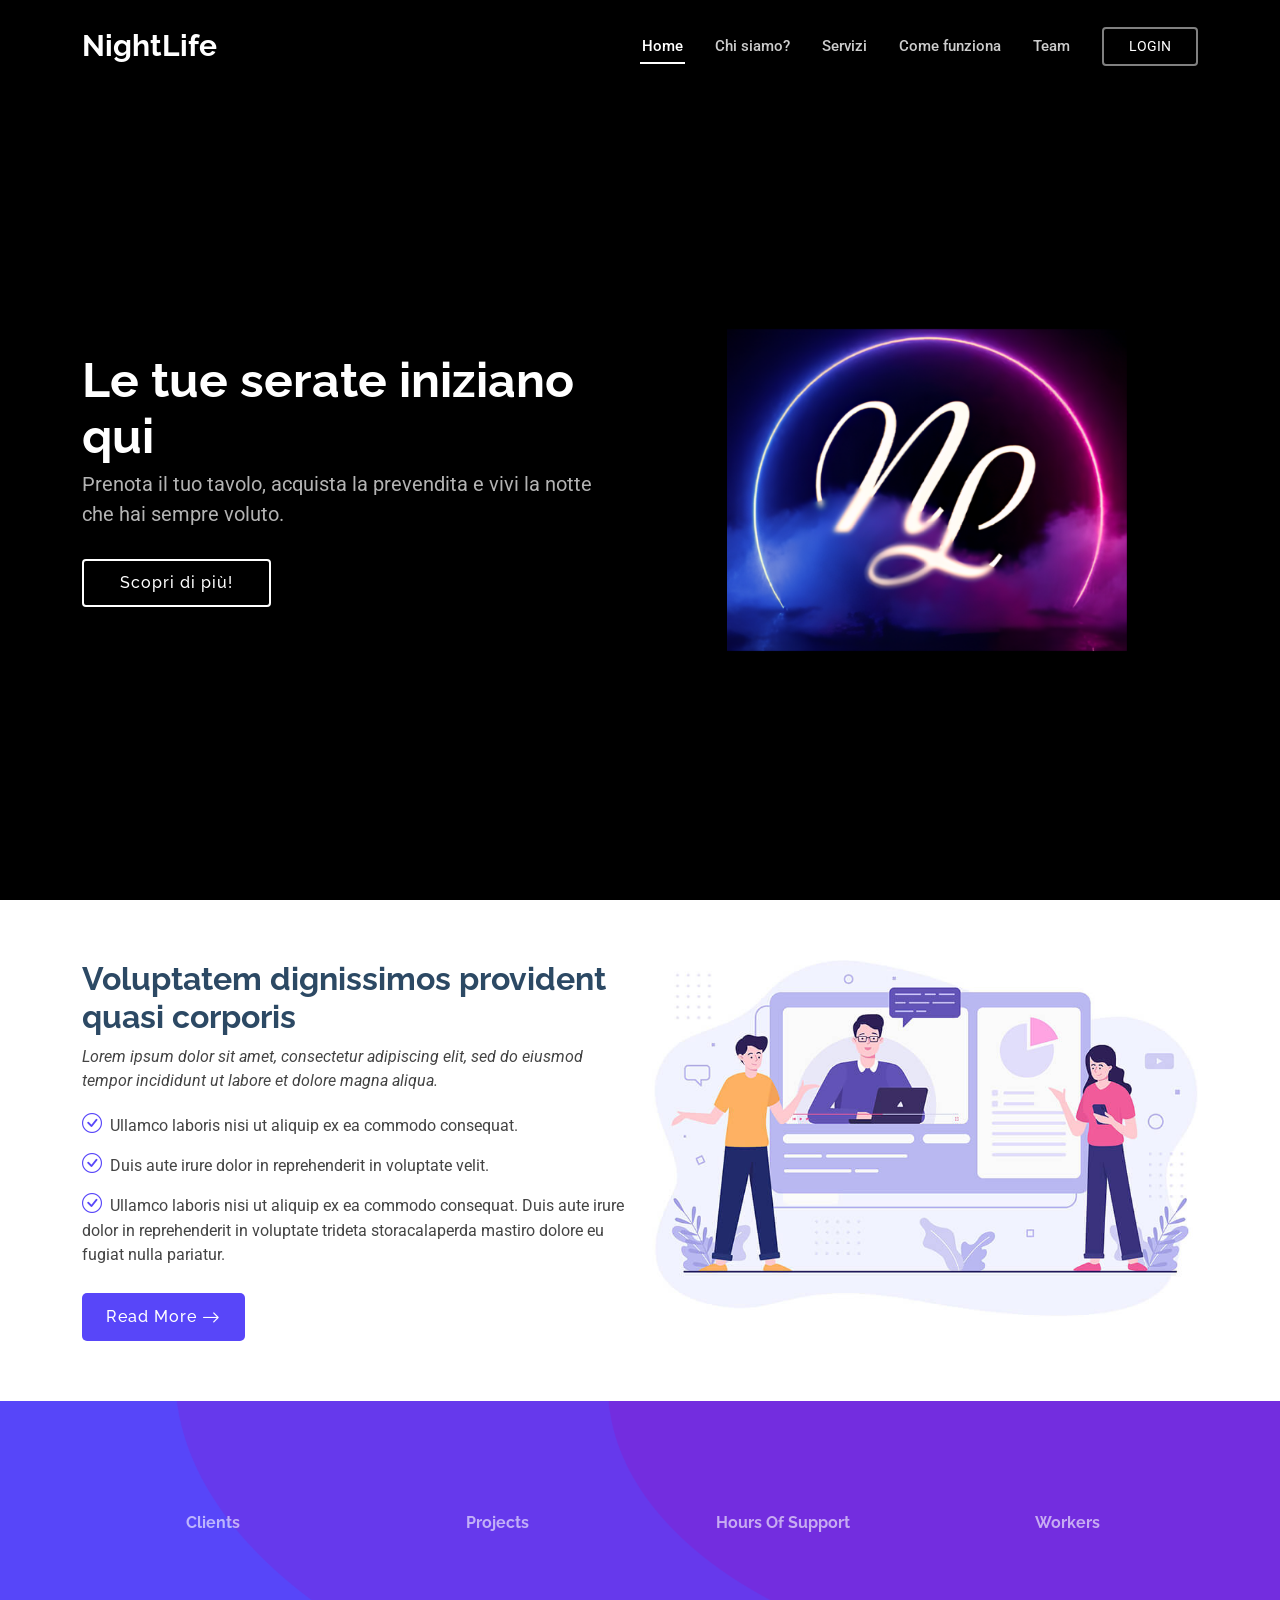
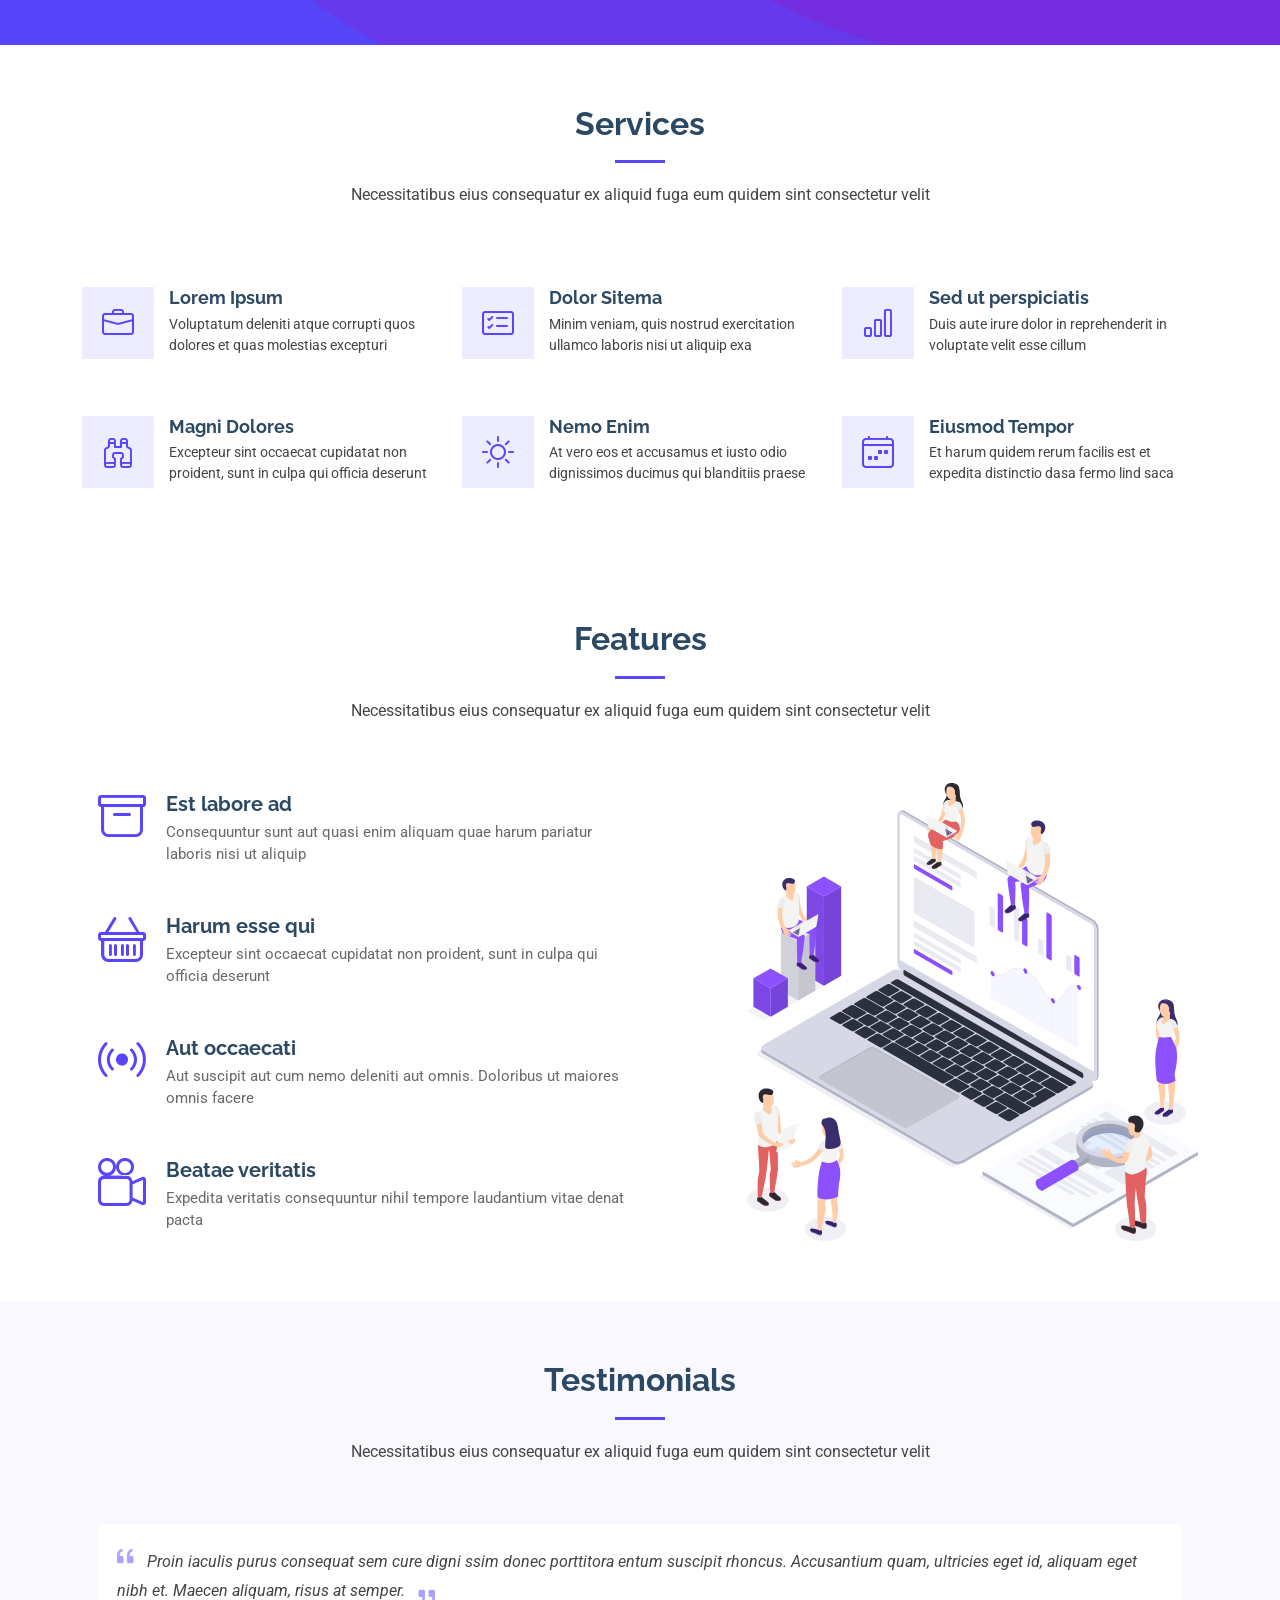
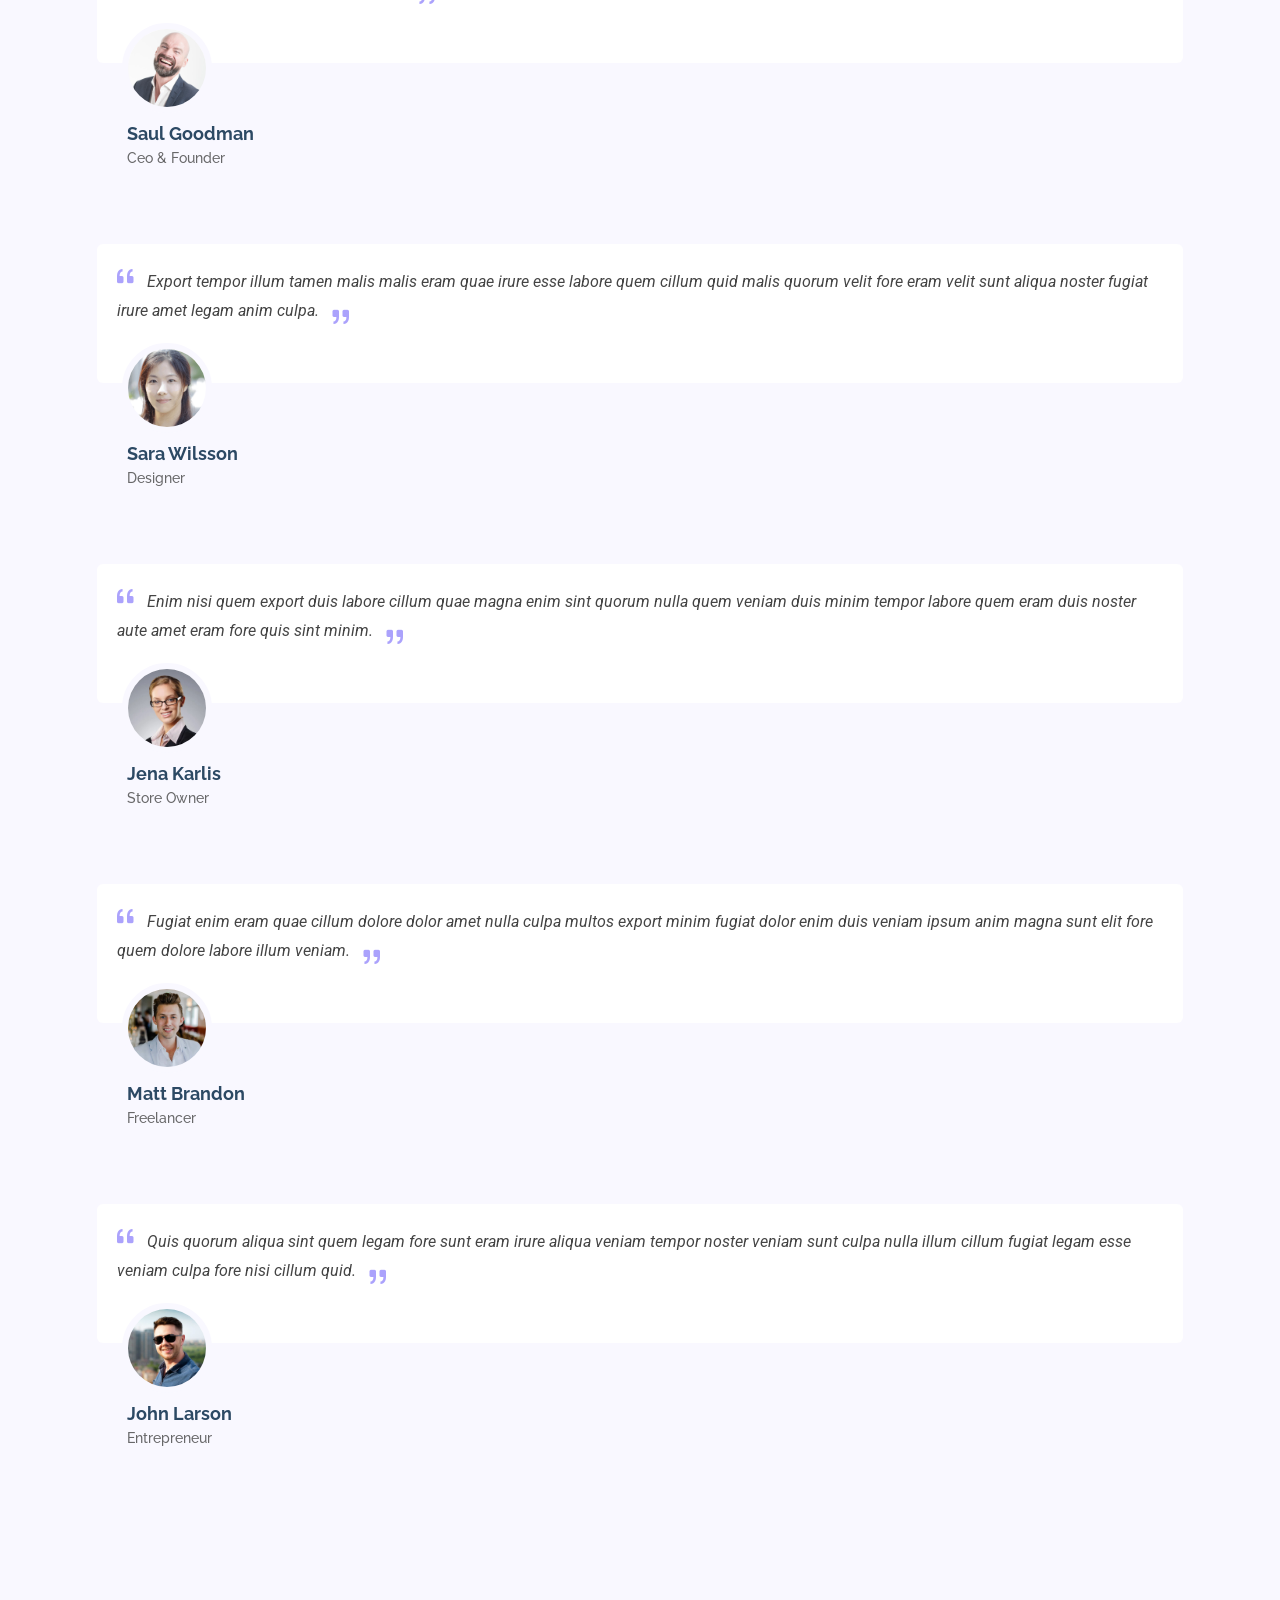
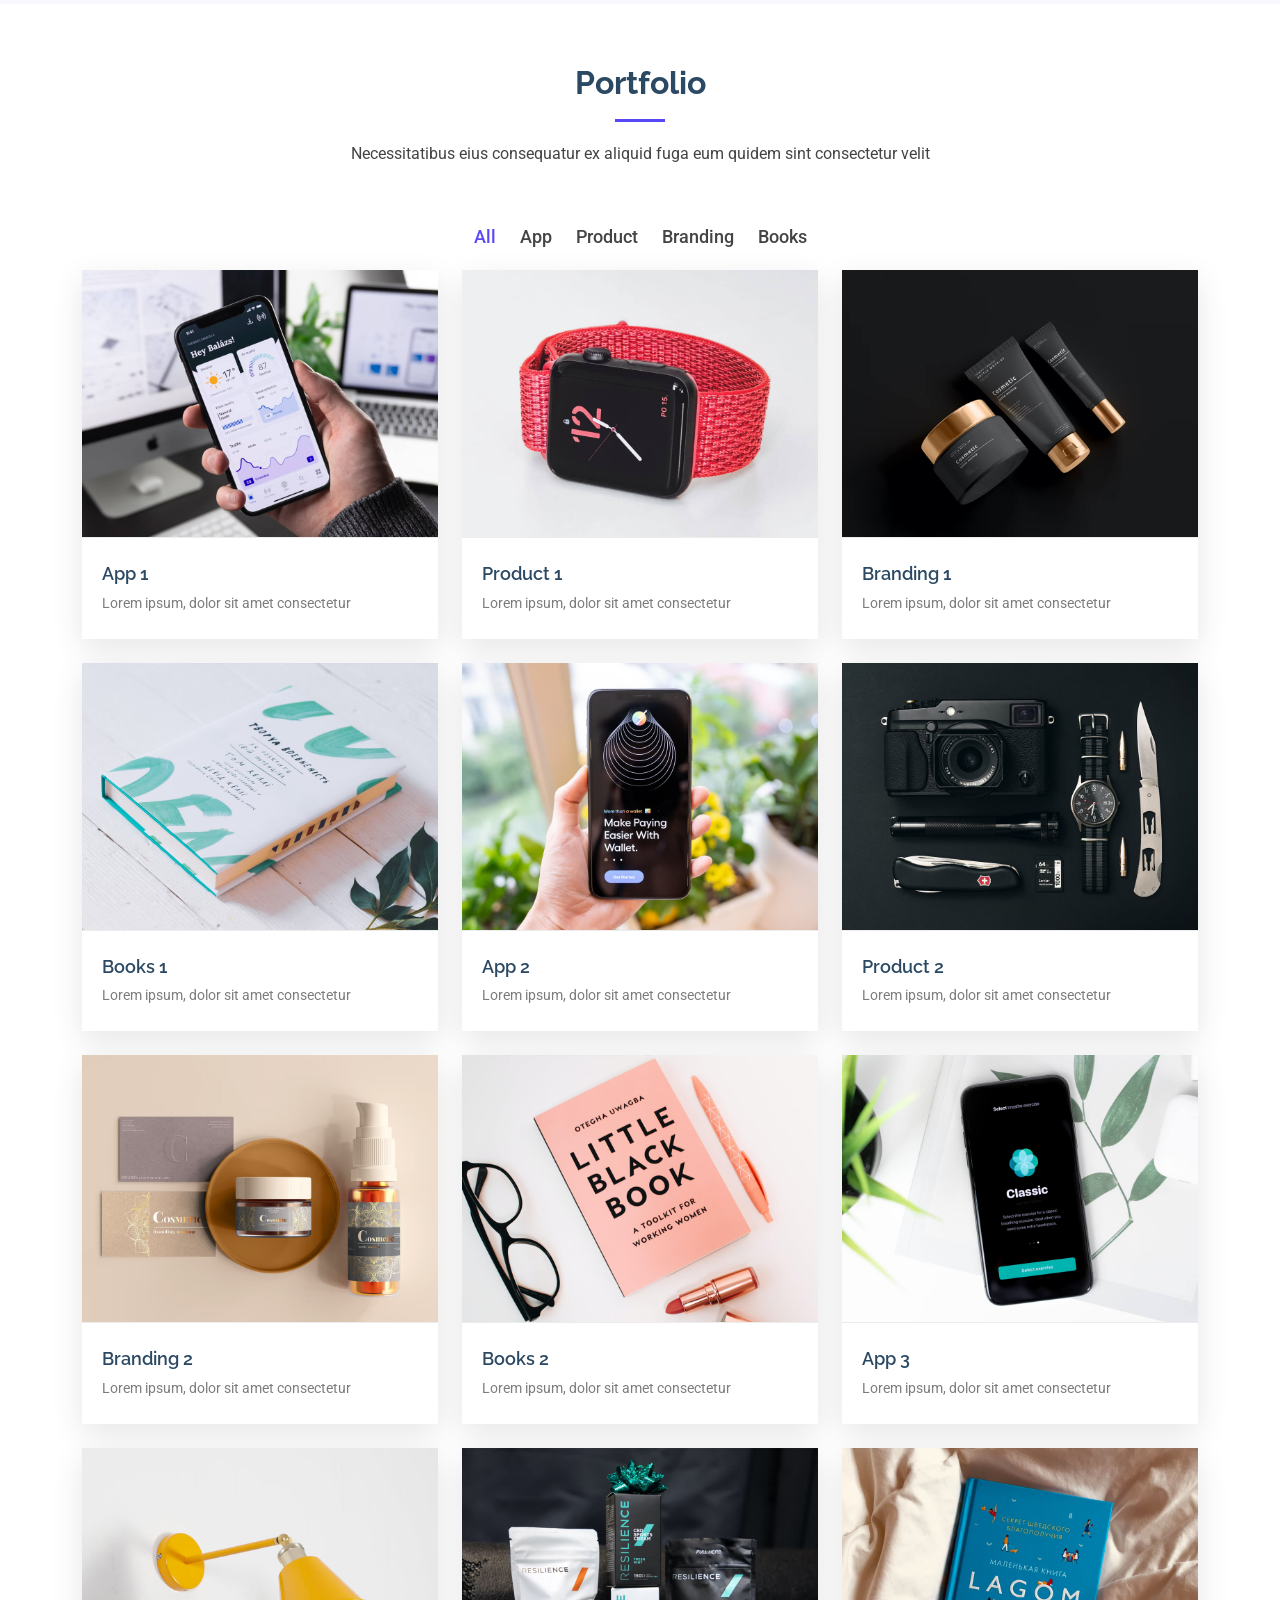
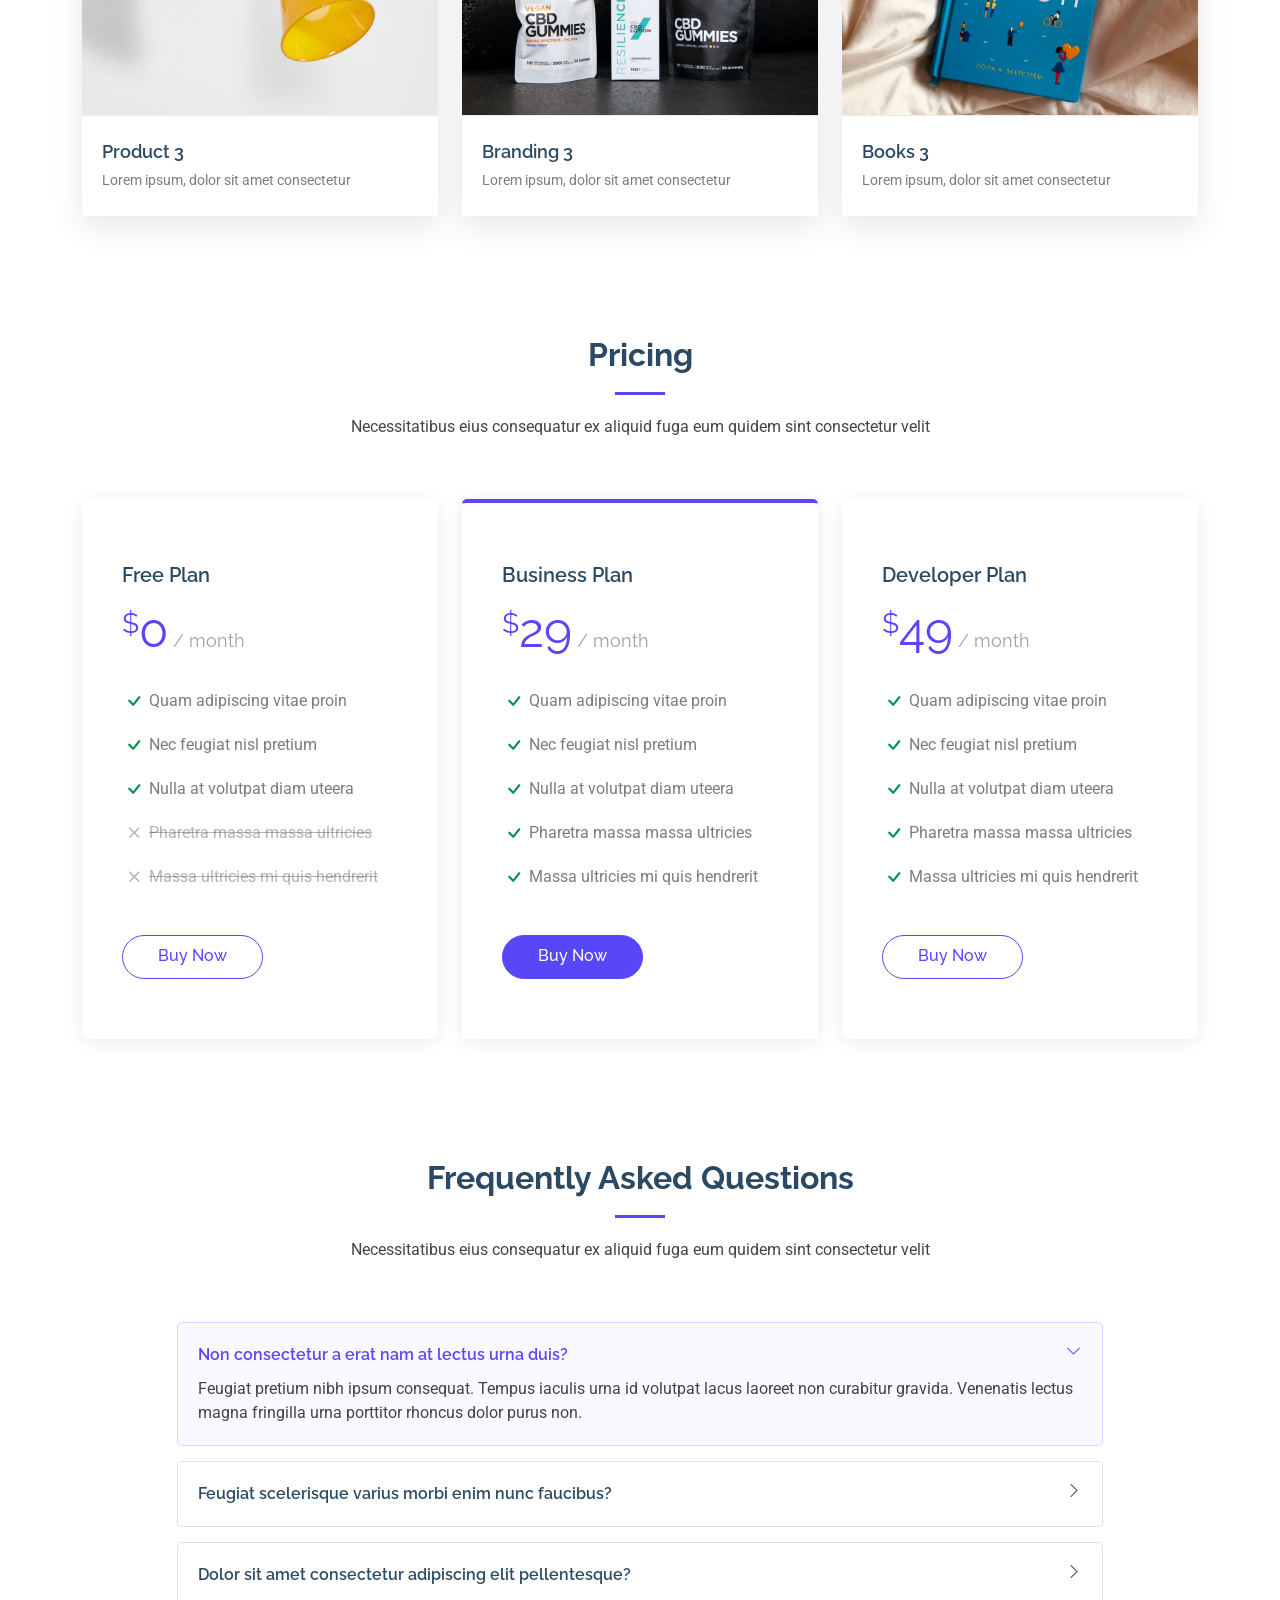
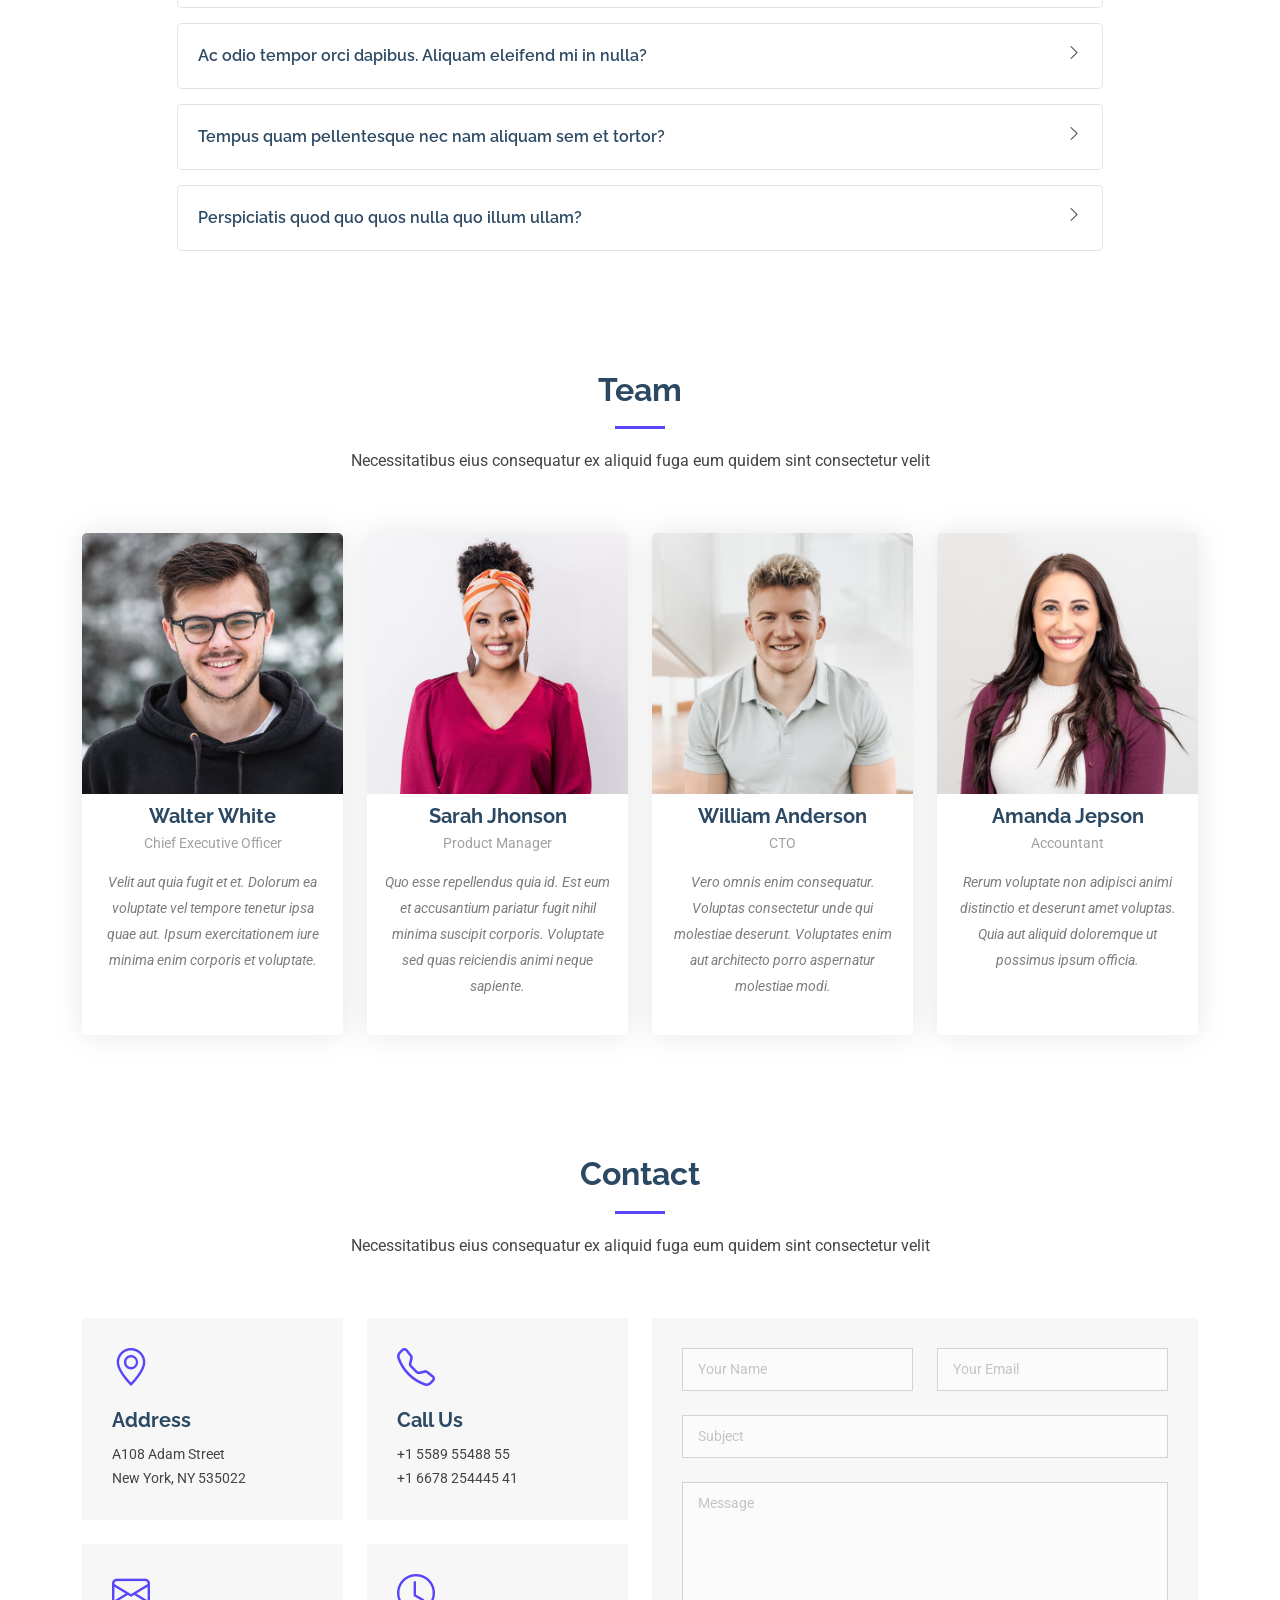
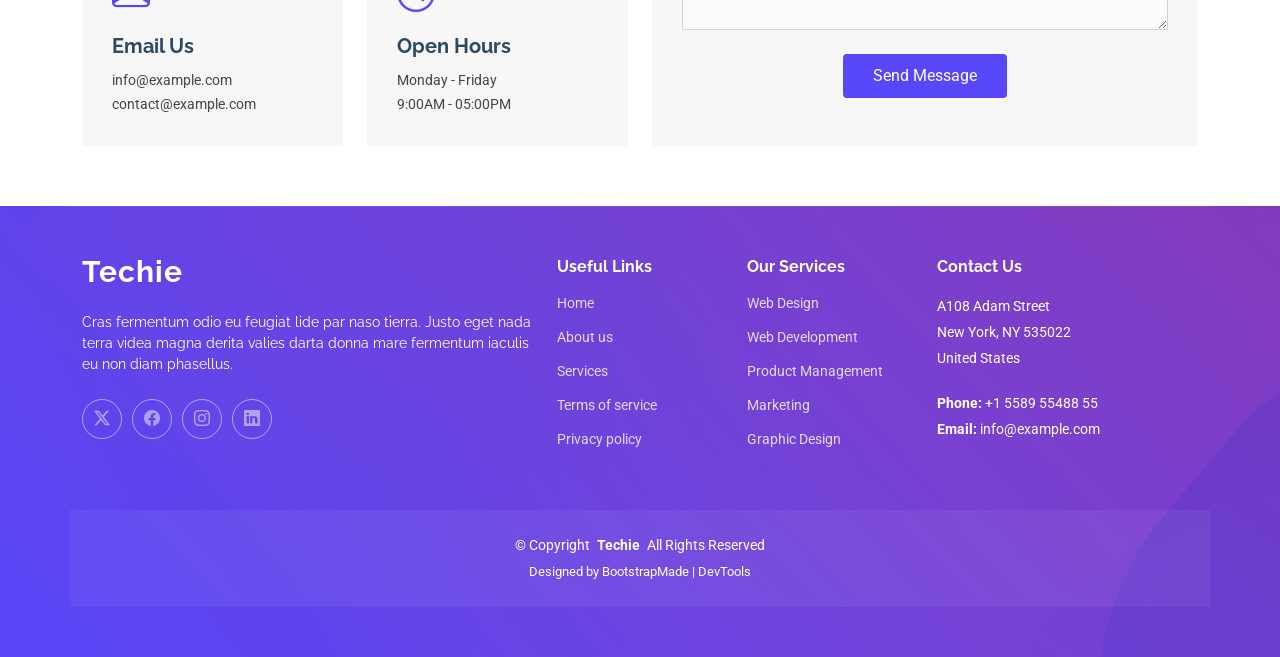
==== home.html @ ee192ff9 "Delete files & change name" ====
<!DOCTYPE html>
<html lang="it">

<head>
  <meta charset="utf-8">
  <meta content="width=device-width, initial-scale=1.0" name="viewport">
  <title>Night Life</title>
  <meta name="description" content="">
  <meta name="keywords" content="">

  <!-- Favicons -->
  <link href="img/screenShot/Icon.jpg" rel="icon">
  <link href="assets/img/apple-touch-icon.png" rel="apple-touch-icon">

  <!-- Fonts -->
  <link href="https://fonts.googleapis.com" rel="preconnect">
  <link href="https://fonts.gstatic.com" rel="preconnect" crossorigin>
  <link href="https://fonts.googleapis.com/css2?family=Roboto:ital,wght@0,100;0,300;0,400;0,500;0,700;0,900;1,100;1,300;1,400;1,500;1,700;1,900&family=Raleway:ital,wght@0,100;0,200;0,300;0,400;0,500;0,600;0,700;0,800;0,900;1,100;1,200;1,300;1,400;1,500;1,600;1,700;1,800;1,900&display=swap" rel="stylesheet">

  <!-- Vendor CSS Files -->
  <link href="assets/vendor/bootstrap/css/bootstrap.min.css" rel="stylesheet">
  <link href="assets/vendor/bootstrap-icons/bootstrap-icons.css" rel="stylesheet">
  <link href="assets/vendor/aos/aos.css" rel="stylesheet">
  <link href="assets/vendor/glightbox/css/glightbox.min.css" rel="stylesheet">
  <link href="assets/vendor/swiper/swiper-bundle.min.css" rel="stylesheet">

  <!-- Main CSS File -->
  <link href="assets/css/main.css" rel="stylesheet">
</head>
<body class="index-page">

  <header id="header" class="header d-flex align-items-center fixed-top">
    <div class="container-fluid container-xl position-relative d-flex align-items-center">

      <a href="index.html" class="logo d-flex align-items-center me-auto">
        <h1 class="sitename">NightLife</h1>
      </a>

      <nav id="navmenu" class="navmenu">
        <ul>
          <li><a href="#hero" class="active">Home</a></li>
          <li><a href="#about">Chi siamo?</a></li>
          <li><a href="#services">Servizi</a></li>
          <li><a href="#portfolio">Come funziona</a></li>
          <li><a href="#team">Team</a></li>
        </ul>
        <i class="mobile-nav-toggle d-xl-none bi bi-list"></i>
      </nav>
      <a class="btn-getstarted" href="#about">LOGIN</a>
    </div>
  </header>

  <main class="main">

    <!-- Hero Section -->
    <section id="hero" class="hero section accent-background">

      <div class="container">
        <div class="row gy-4">
          <div class="col-lg-6 order-2 order-lg-1 d-flex flex-column justify-content-center">
            <h1>Le tue serate iniziano qui</h1>
            <p>Prenota il tuo tavolo, acquista la prevendita e vivi la notte che hai sempre voluto. </p>
            <div class="d-flex">
              <a href="#about" class="btn-get-started">Scopri di più!</a>
            </div>
          </div>
          <div class="col-lg-6 order-1 order-lg-2 hero-img">
            <img src="img/screenShot/LogoHome.png" class="img-fluid animated" width="400" height="350" style="position: relative; left: 75px;">
          </div>
        </div>
      </div>

    </section><!-- /Hero Section -->

    <!-- About Section -->
    <section id="about" class="about section">

      <div class="container">

        <div class="row gy-4">

          <div class="col-lg-6 order-1 order-lg-2" data-aos="fade-up" data-aos-delay="100">
            <img src="assets/img/about.jpg" class="img-fluid" alt="">
          </div>

          <div class="col-lg-6 order-2 order-lg-1 content" data-aos="fade-up" data-aos-delay="200">
            <h3>Voluptatem dignissimos provident quasi corporis</h3>
            <p class="fst-italic">
              Lorem ipsum dolor sit amet, consectetur adipiscing elit, sed do eiusmod tempor incididunt ut labore et dolore
              magna aliqua.
            </p>
            <ul>
              <li><i class="bi bi-check-circle"></i> <span>Ullamco laboris nisi ut aliquip ex ea commodo consequat.</span></li>
              <li><i class="bi bi-check-circle"></i> <span>Duis aute irure dolor in reprehenderit in voluptate velit.</span></li>
              <li><i class="bi bi-check-circle"></i> <span>Ullamco laboris nisi ut aliquip ex ea commodo consequat. Duis aute irure dolor in reprehenderit in voluptate trideta storacalaperda mastiro dolore eu fugiat nulla pariatur.</span></li>
            </ul>
            <a href="#" class="read-more"><span>Read More</span><i class="bi bi-arrow-right"></i></a>
          </div>

        </div>

      </div>

    </section><!-- /About Section -->

    <!-- Stats Section -->
    <section id="stats" class="stats section accent-background">

      <div class="container position-relative" data-aos="fade-up" data-aos-delay="100">

        <div class="row gy-4">

          <div class="col-lg-3 col-md-6">
            <div class="stats-item text-center w-100 h-100">
              <span data-purecounter-start="0" data-purecounter-end="232" data-purecounter-duration="1" class="purecounter"></span>
              <p>Clients</p>
            </div>
          </div><!-- End Stats Item -->

          <div class="col-lg-3 col-md-6">
            <div class="stats-item text-center w-100 h-100">
              <span data-purecounter-start="0" data-purecounter-end="521" data-purecounter-duration="1" class="purecounter"></span>
              <p>Projects</p>
            </div>
          </div><!-- End Stats Item -->

          <div class="col-lg-3 col-md-6">
            <div class="stats-item text-center w-100 h-100">
              <span data-purecounter-start="0" data-purecounter-end="1453" data-purecounter-duration="1" class="purecounter"></span>
              <p>Hours Of Support</p>
            </div>
          </div><!-- End Stats Item -->

          <div class="col-lg-3 col-md-6">
            <div class="stats-item text-center w-100 h-100">
              <span data-purecounter-start="0" data-purecounter-end="32" data-purecounter-duration="1" class="purecounter"></span>
              <p>Workers</p>
            </div>
          </div><!-- End Stats Item -->

        </div>

      </div>

    </section><!-- /Stats Section -->

    <!-- Services Section -->
    <section id="services" class="services section">

      <!-- Section Title -->
      <div class="container section-title" data-aos="fade-up">
        <h2>Services</h2>
        <p>Necessitatibus eius consequatur ex aliquid fuga eum quidem sint consectetur velit</p>
      </div><!-- End Section Title -->

      <div class="container">

        <div class="row gy-4">

          <div class="col-xl-4 col-lg-6" data-aos="fade-up" data-aos-delay="100">
            <div class="service-item d-flex">
              <div class="icon flex-shrink-0"><i class="bi bi-briefcase"></i></div>
              <div>
                <h4 class="title"><a href="#" class="stretched-link">Lorem Ipsum</a></h4>
                <p class="description">Voluptatum deleniti atque corrupti quos dolores et quas molestias excepturi</p>
              </div>
            </div>
          </div>
          <!-- End Service Item -->

          <div class="col-xl-4 col-lg-6" data-aos="fade-up" data-aos-delay="200">
            <div class="service-item d-flex">
              <div class="icon flex-shrink-0"><i class="bi bi-card-checklist"></i></div>
              <div>
                <h4 class="title"><a href="#" class="stretched-link">Dolor Sitema</a></h4>
                <p class="description">Minim veniam, quis nostrud exercitation ullamco laboris nisi ut aliquip exa</p>
              </div>
            </div>
          </div><!-- End Service Item -->

          <div class="col-xl-4 col-lg-6" data-aos="fade-up" data-aos-delay="300">
            <div class="service-item d-flex">
              <div class="icon flex-shrink-0"><i class="bi bi-bar-chart"></i></div>
              <div>
                <h4 class="title"><a href="#" class="stretched-link">Sed ut perspiciatis</a></h4>
                <p class="description">Duis aute irure dolor in reprehenderit in voluptate velit esse cillum</p>
              </div>
            </div>
          </div><!-- End Service Item -->

          <div class="col-xl-4 col-lg-6" data-aos="fade-up" data-aos-delay="400">
            <div class="service-item d-flex">
              <div class="icon flex-shrink-0"><i class="bi bi-binoculars"></i></div>
              <div>
                <h4 class="title"><a href="#" class="stretched-link">Magni Dolores</a></h4>
                <p class="description">Excepteur sint occaecat cupidatat non proident, sunt in culpa qui officia deserunt</p>
              </div>
            </div>
          </div><!-- End Service Item -->

          <div class="col-xl-4 col-lg-6" data-aos="fade-up" data-aos-delay="500">
            <div class="service-item d-flex">
              <div class="icon flex-shrink-0"><i class="bi bi-brightness-high"></i></div>
              <div>
                <h4 class="title"><a href="#" class="stretched-link">Nemo Enim</a></h4>
                <p class="description">At vero eos et accusamus et iusto odio dignissimos ducimus qui blanditiis praese</p>
              </div>
            </div>
          </div><!-- End Service Item -->

          <div class="col-xl-4 col-lg-6" data-aos="fade-up" data-aos-delay="600">
            <div class="service-item d-flex">
              <div class="icon flex-shrink-0"><i class="bi bi-calendar4-week"></i></div>
              <div>
                <h4 class="title"><a href="#" class="stretched-link">Eiusmod Tempor</a></h4>
                <p class="description">Et harum quidem rerum facilis est et expedita distinctio dasa fermo lind saca</p>
              </div>
            </div>
          </div><!-- End Service Item -->

        </div>

      </div>

    </section><!-- /Services Section -->

    <!-- Features Section -->
    <section id="features" class="features section">

      <!-- Section Title -->
      <div class="container section-title" data-aos="fade-up">
        <h2>Features</h2>
        <p>Necessitatibus eius consequatur ex aliquid fuga eum quidem sint consectetur velit</p>
      </div><!-- End Section Title -->

      <div class="container">

        <div class="row gy-4 justify-content-between">
          <div class="features-image col-lg-5 order-lg-2 d-flex align-items-center" data-aos="fade-up" data-aos-delay="100"><img src="assets/img/features.svg" class="img-fluid" alt=""></div>
          <div class="col-lg-6 d-flex flex-column justify-content-center">

            <div class="features-item d-flex ps-0 ps-lg-3 pt-4 pt-lg-0" data-aos="fade-up" data-aos-delay="200">
              <i class="bi bi-archive flex-shrink-0"></i>
              <div>
                <h4>Est labore ad</h4>
                <p>Consequuntur sunt aut quasi enim aliquam quae harum pariatur laboris nisi ut aliquip</p>
              </div>
            </div><!-- End Features Item-->

            <div class="features-item d-flex mt-5 ps-0 ps-lg-3" data-aos="fade-up" data-aos-delay="300">
              <i class="bi bi-basket flex-shrink-0"></i>
              <div>
                <h4>Harum esse qui</h4>
                <p>Excepteur sint occaecat cupidatat non proident, sunt in culpa qui officia deserunt</p>
              </div>
            </div><!-- End Features Item-->

            <div class="features-item d-flex mt-5 ps-0 ps-lg-3" data-aos="fade-up" data-aos-delay="400">
              <i class="bi bi-broadcast flex-shrink-0"></i>
              <div>
                <h4>Aut occaecati</h4>
                <p>Aut suscipit aut cum nemo deleniti aut omnis. Doloribus ut maiores omnis facere</p>
              </div>
            </div><!-- End Features Item-->

            <div class="features-item d-flex mt-5 ps-0 ps-lg-3" data-aos="fade-up" data-aos-delay="500">
              <i class="bi bi-camera-reels flex-shrink-0"></i>
              <div>
                <h4>Beatae veritatis</h4>
                <p>Expedita veritatis consequuntur nihil tempore laudantium vitae denat pacta</p>
              </div>
            </div><!-- End Features Item-->

          </div>
        </div>

      </div>

    </section><!-- /Features Section -->

    <!-- Testimonials Section -->
    <section id="testimonials" class="testimonials section light-background">

      <!-- Section Title -->
      <div class="container section-title" data-aos="fade-up">
        <h2>Testimonials</h2>
        <p>Necessitatibus eius consequatur ex aliquid fuga eum quidem sint consectetur velit</p>
      </div><!-- End Section Title -->

      <div class="container" data-aos="fade-up" data-aos-delay="100">

        <div class="swiper init-swiper" data-speed="600" data-delay="5000" data-breakpoints="{ &quot;320&quot;: { &quot;slidesPerView&quot;: 1, &quot;spaceBetween&quot;: 40 }, &quot;1200&quot;: { &quot;slidesPerView&quot;: 3, &quot;spaceBetween&quot;: 40 } }">
          <script type="application/json" class="swiper-config">
            {
              "loop": true,
              "speed": 600,
              "autoplay": {
                "delay": 5000
              },
              "slidesPerView": "auto",
              "pagination": {
                "el": ".swiper-pagination",
                "type": "bullets",
                "clickable": true
              },
              "breakpoints": {
                "320": {
                  "slidesPerView": 1,
                  "spaceBetween": 40
                },
                "1200": {
                  "slidesPerView": 3,
                  "spaceBetween": 20
                }
              }
            }
          </script>
          <div class="swiper-wrapper">

            <div class="swiper-slide">
              <div class="testimonial-item" "="">
            <p>
              <i class=" bi bi-quote quote-icon-left"></i>
                <span>Proin iaculis purus consequat sem cure digni ssim donec porttitora entum suscipit rhoncus. Accusantium quam, ultricies eget id, aliquam eget nibh et. Maecen aliquam, risus at semper.</span>
                <i class="bi bi-quote quote-icon-right"></i>
                </p>
                <img src="assets/img/testimonials/testimonials-1.jpg" class="testimonial-img" alt="">
                <h3>Saul Goodman</h3>
                <h4>Ceo &amp; Founder</h4>
              </div>
            </div><!-- End testimonial item -->

            <div class="swiper-slide">
              <div class="testimonial-item">
                <p>
                  <i class="bi bi-quote quote-icon-left"></i>
                  <span>Export tempor illum tamen malis malis eram quae irure esse labore quem cillum quid malis quorum velit fore eram velit sunt aliqua noster fugiat irure amet legam anim culpa.</span>
                  <i class="bi bi-quote quote-icon-right"></i>
                </p>
                <img src="assets/img/testimonials/testimonials-2.jpg" class="testimonial-img" alt="">
                <h3>Sara Wilsson</h3>
                <h4>Designer</h4>
              </div>
            </div><!-- End testimonial item -->

            <div class="swiper-slide">
              <div class="testimonial-item">
                <p>
                  <i class="bi bi-quote quote-icon-left"></i>
                  <span>Enim nisi quem export duis labore cillum quae magna enim sint quorum nulla quem veniam duis minim tempor labore quem eram duis noster aute amet eram fore quis sint minim.</span>
                  <i class="bi bi-quote quote-icon-right"></i>
                </p>
                <img src="assets/img/testimonials/testimonials-3.jpg" class="testimonial-img" alt="">
                <h3>Jena Karlis</h3>
                <h4>Store Owner</h4>
              </div>
            </div><!-- End testimonial item -->

            <div class="swiper-slide">
              <div class="testimonial-item">
                <p>
                  <i class="bi bi-quote quote-icon-left"></i>
                  <span>Fugiat enim eram quae cillum dolore dolor amet nulla culpa multos export minim fugiat dolor enim duis veniam ipsum anim magna sunt elit fore quem dolore labore illum veniam.</span>
                  <i class="bi bi-quote quote-icon-right"></i>
                </p>
                <img src="assets/img/testimonials/testimonials-4.jpg" class="testimonial-img" alt="">
                <h3>Matt Brandon</h3>
                <h4>Freelancer</h4>
              </div>
            </div><!-- End testimonial item -->

            <div class="swiper-slide">
              <div class="testimonial-item">
                <p>
                  <i class="bi bi-quote quote-icon-left"></i>
                  <span>Quis quorum aliqua sint quem legam fore sunt eram irure aliqua veniam tempor noster veniam sunt culpa nulla illum cillum fugiat legam esse veniam culpa fore nisi cillum quid.</span>
                  <i class="bi bi-quote quote-icon-right"></i>
                </p>
                <img src="assets/img/testimonials/testimonials-5.jpg" class="testimonial-img" alt="">
                <h3>John Larson</h3>
                <h4>Entrepreneur</h4>
              </div>
            </div><!-- End testimonial item -->

          </div>
          <div class="swiper-pagination"></div>
        </div>

      </div>

    </section><!-- /Testimonials Section -->

    <!-- Portfolio Section -->
    <section id="portfolio" class="portfolio section">

      <!-- Section Title -->
      <div class="container section-title" data-aos="fade-up">
        <h2>Portfolio</h2>
        <p>Necessitatibus eius consequatur ex aliquid fuga eum quidem sint consectetur velit</p>
      </div><!-- End Section Title -->

      <div class="container">

        <div class="isotope-layout" data-default-filter="*" data-layout="masonry" data-sort="original-order">

          <ul class="portfolio-filters isotope-filters" data-aos="fade-up" data-aos-delay="100">
            <li data-filter="*" class="filter-active">All</li>
            <li data-filter=".filter-app">App</li>
            <li data-filter=".filter-product">Product</li>
            <li data-filter=".filter-branding">Branding</li>
            <li data-filter=".filter-books">Books</li>
          </ul><!-- End Portfolio Filters -->

          <div class="row gy-4 isotope-container" data-aos="fade-up" data-aos-delay="200">

            <div class="col-lg-4 col-md-6 portfolio-item isotope-item filter-app">
              <div class="portfolio-content h-100">
                <a href="assets/img/portfolio/app-1.jpg" data-gallery="portfolio-gallery-app" class="glightbox"><img src="assets/img/portfolio/app-1.jpg" class="img-fluid" alt=""></a>
                <div class="portfolio-info">
                  <h4><a href="portfolio-details.html" title="More Details">App 1</a></h4>
                  <p>Lorem ipsum, dolor sit amet consectetur</p>
                </div>
              </div>
            </div><!-- End Portfolio Item -->

            <div class="col-lg-4 col-md-6 portfolio-item isotope-item filter-product">
              <div class="portfolio-content h-100">
                <a href="assets/img/portfolio/product-1.jpg" data-gallery="portfolio-gallery-app" class="glightbox"><img src="assets/img/portfolio/product-1.jpg" class="img-fluid" alt=""></a>
                <div class="portfolio-info">
                  <h4><a href="portfolio-details.html" title="More Details">Product 1</a></h4>
                  <p>Lorem ipsum, dolor sit amet consectetur</p>
                </div>
              </div>
            </div><!-- End Portfolio Item -->

            <div class="col-lg-4 col-md-6 portfolio-item isotope-item filter-branding">
              <div class="portfolio-content h-100">
                <a href="assets/img/portfolio/branding-1.jpg" data-gallery="portfolio-gallery-app" class="glightbox"><img src="assets/img/portfolio/branding-1.jpg" class="img-fluid" alt=""></a>
                <div class="portfolio-info">
                  <h4><a href="portfolio-details.html" title="More Details">Branding 1</a></h4>
                  <p>Lorem ipsum, dolor sit amet consectetur</p>
                </div>
              </div>
            </div><!-- End Portfolio Item -->

            <div class="col-lg-4 col-md-6 portfolio-item isotope-item filter-books">
              <div class="portfolio-content h-100">
                <a href="assets/img/portfolio/books-1.jpg" data-gallery="portfolio-gallery-app" class="glightbox"><img src="assets/img/portfolio/books-1.jpg" class="img-fluid" alt=""></a>
                <div class="portfolio-info">
                  <h4><a href="portfolio-details.html" title="More Details">Books 1</a></h4>
                  <p>Lorem ipsum, dolor sit amet consectetur</p>
                </div>
              </div>
            </div><!-- End Portfolio Item -->

            <div class="col-lg-4 col-md-6 portfolio-item isotope-item filter-app">
              <div class="portfolio-content h-100">
                <a href="assets/img/portfolio/app-2.jpg" data-gallery="portfolio-gallery-app" class="glightbox"><img src="assets/img/portfolio/app-2.jpg" class="img-fluid" alt=""></a>
                <div class="portfolio-info">
                  <h4><a href="portfolio-details.html" title="More Details">App 2</a></h4>
                  <p>Lorem ipsum, dolor sit amet consectetur</p>
                </div>
              </div>
            </div><!-- End Portfolio Item -->

            <div class="col-lg-4 col-md-6 portfolio-item isotope-item filter-product">
              <div class="portfolio-content h-100">
                <a href="assets/img/portfolio/product-2.jpg" data-gallery="portfolio-gallery-app" class="glightbox"><img src="assets/img/portfolio/product-2.jpg" class="img-fluid" alt=""></a>
                <div class="portfolio-info">
                  <h4><a href="portfolio-details.html" title="More Details">Product 2</a></h4>
                  <p>Lorem ipsum, dolor sit amet consectetur</p>
                </div>
              </div>
            </div><!-- End Portfolio Item -->

            <div class="col-lg-4 col-md-6 portfolio-item isotope-item filter-branding">
              <div class="portfolio-content h-100">
                <a href="assets/img/portfolio/branding-2.jpg" data-gallery="portfolio-gallery-app" class="glightbox"><img src="assets/img/portfolio/branding-2.jpg" class="img-fluid" alt=""></a>
                <div class="portfolio-info">
                  <h4><a href="portfolio-details.html" title="More Details">Branding 2</a></h4>
                  <p>Lorem ipsum, dolor sit amet consectetur</p>
                </div>
              </div>
            </div><!-- End Portfolio Item -->

            <div class="col-lg-4 col-md-6 portfolio-item isotope-item filter-books">
              <div class="portfolio-content h-100">
                <a href="assets/img/portfolio/books-2.jpg" data-gallery="portfolio-gallery-app" class="glightbox"><img src="assets/img/portfolio/books-2.jpg" class="img-fluid" alt=""></a>
                <div class="portfolio-info">
                  <h4><a href="portfolio-details.html" title="More Details">Books 2</a></h4>
                  <p>Lorem ipsum, dolor sit amet consectetur</p>
                </div>
              </div>
            </div><!-- End Portfolio Item -->

            <div class="col-lg-4 col-md-6 portfolio-item isotope-item filter-app">
              <div class="portfolio-content h-100">
                <a href="assets/img/portfolio/app-3.jpg" data-gallery="portfolio-gallery-app" class="glightbox"><img src="assets/img/portfolio/app-3.jpg" class="img-fluid" alt=""></a>
                <div class="portfolio-info">
                  <h4><a href="portfolio-details.html" title="More Details">App 3</a></h4>
                  <p>Lorem ipsum, dolor sit amet consectetur</p>
                </div>
              </div>
            </div><!-- End Portfolio Item -->

            <div class="col-lg-4 col-md-6 portfolio-item isotope-item filter-product">
              <div class="portfolio-content h-100">
                <a href="assets/img/portfolio/product-3.jpg" data-gallery="portfolio-gallery-app" class="glightbox"><img src="assets/img/portfolio/product-3.jpg" class="img-fluid" alt=""></a>
                <div class="portfolio-info">
                  <h4><a href="portfolio-details.html" title="More Details">Product 3</a></h4>
                  <p>Lorem ipsum, dolor sit amet consectetur</p>
                </div>
              </div>
            </div><!-- End Portfolio Item -->

            <div class="col-lg-4 col-md-6 portfolio-item isotope-item filter-branding">
              <div class="portfolio-content h-100">
                <a href="assets/img/portfolio/branding-3.jpg" data-gallery="portfolio-gallery-app" class="glightbox"><img src="assets/img/portfolio/branding-3.jpg" class="img-fluid" alt=""></a>
                <div class="portfolio-info">
                  <h4><a href="portfolio-details.html" title="More Details">Branding 3</a></h4>
                  <p>Lorem ipsum, dolor sit amet consectetur</p>
                </div>
              </div>
            </div><!-- End Portfolio Item -->

            <div class="col-lg-4 col-md-6 portfolio-item isotope-item filter-books">
              <div class="portfolio-content h-100">
                <a href="assets/img/portfolio/books-3.jpg" data-gallery="portfolio-gallery-app" class="glightbox"><img src="assets/img/portfolio/books-3.jpg" class="img-fluid" alt=""></a>
                <div class="portfolio-info">
                  <h4><a href="portfolio-details.html" title="More Details">Books 3</a></h4>
                  <p>Lorem ipsum, dolor sit amet consectetur</p>
                </div>
              </div>
            </div><!-- End Portfolio Item -->

          </div><!-- End Portfolio Container -->

        </div>

      </div>

    </section><!-- /Portfolio Section -->

    <!-- Pricing Section -->
    <section id="pricing" class="pricing section">

      <!-- Section Title -->
      <div class="container section-title" data-aos="fade-up">
        <h2>Pricing</h2>
        <p>Necessitatibus eius consequatur ex aliquid fuga eum quidem sint consectetur velit</p>
      </div><!-- End Section Title -->

      <div class="container">

        <div class="row gy-4">

          <div class="col-lg-4" data-aos="zoom-in" data-aos-delay="100">
            <div class="pricing-item">
              <h3>Free Plan</h3>
              <h4><sup>$</sup>0<span> / month</span></h4>
              <ul>
                <li><i class="bi bi-check"></i> <span>Quam adipiscing vitae proin</span></li>
                <li><i class="bi bi-check"></i> <span>Nec feugiat nisl pretium</span></li>
                <li><i class="bi bi-check"></i> <span>Nulla at volutpat diam uteera</span></li>
                <li class="na"><i class="bi bi-x"></i> <span>Pharetra massa massa ultricies</span></li>
                <li class="na"><i class="bi bi-x"></i> <span>Massa ultricies mi quis hendrerit</span></li>
              </ul>
              <a href="#" class="buy-btn">Buy Now</a>
            </div>
          </div><!-- End Pricing Item -->

          <div class="col-lg-4" data-aos="zoom-in" data-aos-delay="200">
            <div class="pricing-item featured">
              <h3>Business Plan</h3>
              <h4><sup>$</sup>29<span> / month</span></h4>
              <ul>
                <li><i class="bi bi-check"></i> <span>Quam adipiscing vitae proin</span></li>
                <li><i class="bi bi-check"></i> <span>Nec feugiat nisl pretium</span></li>
                <li><i class="bi bi-check"></i> <span>Nulla at volutpat diam uteera</span></li>
                <li><i class="bi bi-check"></i> <span>Pharetra massa massa ultricies</span></li>
                <li><i class="bi bi-check"></i> <span>Massa ultricies mi quis hendrerit</span></li>
              </ul>
              <a href="#" class="buy-btn">Buy Now</a>
            </div>
          </div><!-- End Pricing Item -->

          <div class="col-lg-4" data-aos="zoom-in" data-aos-delay="300">
            <div class="pricing-item">
              <h3>Developer Plan</h3>
              <h4><sup>$</sup>49<span> / month</span></h4>
              <ul>
                <li><i class="bi bi-check"></i> <span>Quam adipiscing vitae proin</span></li>
                <li><i class="bi bi-check"></i> <span>Nec feugiat nisl pretium</span></li>
                <li><i class="bi bi-check"></i> <span>Nulla at volutpat diam uteera</span></li>
                <li><i class="bi bi-check"></i> <span>Pharetra massa massa ultricies</span></li>
                <li><i class="bi bi-check"></i> <span>Massa ultricies mi quis hendrerit</span></li>
              </ul>
              <a href="#" class="buy-btn">Buy Now</a>
            </div>
          </div><!-- End Pricing Item -->

        </div>

      </div>

    </section><!-- /Pricing Section -->

    <!-- Faq Section -->
    <section id="faq" class="faq section">

      <!-- Section Title -->
      <div class="container section-title" data-aos="fade-up">
        <h2>Frequently Asked Questions</h2>
        <p>Necessitatibus eius consequatur ex aliquid fuga eum quidem sint consectetur velit</p>
      </div><!-- End Section Title -->

      <div class="container">

        <div class="row justify-content-center">

          <div class="col-lg-10" data-aos="fade-up" data-aos-delay="100">

            <div class="faq-container">

              <div class="faq-item faq-active">
                <h3>Non consectetur a erat nam at lectus urna duis?</h3>
                <div class="faq-content">
                  <p>Feugiat pretium nibh ipsum consequat. Tempus iaculis urna id volutpat lacus laoreet non curabitur gravida. Venenatis lectus magna fringilla urna porttitor rhoncus dolor purus non.</p>
                </div>
                <i class="faq-toggle bi bi-chevron-right"></i>
              </div><!-- End Faq item-->

              <div class="faq-item">
                <h3>Feugiat scelerisque varius morbi enim nunc faucibus?</h3>
                <div class="faq-content">
                  <p>Dolor sit amet consectetur adipiscing elit pellentesque habitant morbi. Id interdum velit laoreet id donec ultrices. Fringilla phasellus faucibus scelerisque eleifend donec pretium. Est pellentesque elit ullamcorper dignissim. Mauris ultrices eros in cursus turpis massa tincidunt dui.</p>
                </div>
                <i class="faq-toggle bi bi-chevron-right"></i>
              </div><!-- End Faq item-->

              <div class="faq-item">
                <h3>Dolor sit amet consectetur adipiscing elit pellentesque?</h3>
                <div class="faq-content">
                  <p>Eleifend mi in nulla posuere sollicitudin aliquam ultrices sagittis orci. Faucibus pulvinar elementum integer enim. Sem nulla pharetra diam sit amet nisl suscipit. Rutrum tellus pellentesque eu tincidunt. Lectus urna duis convallis convallis tellus. Urna molestie at elementum eu facilisis sed odio morbi quis</p>
                </div>
                <i class="faq-toggle bi bi-chevron-right"></i>
              </div><!-- End Faq item-->

              <div class="faq-item">
                <h3>Ac odio tempor orci dapibus. Aliquam eleifend mi in nulla?</h3>
                <div class="faq-content">
                  <p>Dolor sit amet consectetur adipiscing elit pellentesque habitant morbi. Id interdum velit laoreet id donec ultrices. Fringilla phasellus faucibus scelerisque eleifend donec pretium. Est pellentesque elit ullamcorper dignissim. Mauris ultrices eros in cursus turpis massa tincidunt dui.</p>
                </div>
                <i class="faq-toggle bi bi-chevron-right"></i>
              </div><!-- End Faq item-->

              <div class="faq-item">
                <h3>Tempus quam pellentesque nec nam aliquam sem et tortor?</h3>
                <div class="faq-content">
                  <p>Molestie a iaculis at erat pellentesque adipiscing commodo. Dignissim suspendisse in est ante in. Nunc vel risus commodo viverra maecenas accumsan. Sit amet nisl suscipit adipiscing bibendum est. Purus gravida quis blandit turpis cursus in</p>
                </div>
                <i class="faq-toggle bi bi-chevron-right"></i>
              </div><!-- End Faq item-->

              <div class="faq-item">
                <h3>Perspiciatis quod quo quos nulla quo illum ullam?</h3>
                <div class="faq-content">
                  <p>Enim ea facilis quaerat voluptas quidem et dolorem. Quis et consequatur non sed in suscipit sequi. Distinctio ipsam dolore et.</p>
                </div>
                <i class="faq-toggle bi bi-chevron-right"></i>
              </div><!-- End Faq item-->

            </div>

          </div><!-- End Faq Column-->

        </div>

      </div>

    </section><!-- /Faq Section -->

    <!-- Team Section -->
    <section id="team" class="team section">

      <!-- Section Title -->
      <div class="container section-title" data-aos="fade-up">
        <h2>Team</h2>
        <p>Necessitatibus eius consequatur ex aliquid fuga eum quidem sint consectetur velit</p>
      </div><!-- End Section Title -->

      <div class="container">

        <div class="row gy-4">

          <div class="col-lg-3 col-md-6 d-flex align-items-stretch" data-aos="fade-up" data-aos-delay="100">
            <div class="team-member">
              <div class="member-img">
                <img src="assets/img/team/team-1.jpg" class="img-fluid" alt="">
                <div class="social">
                  <a href=""><i class="bi bi-twitter-x"></i></a>
                  <a href=""><i class="bi bi-facebook"></i></a>
                  <a href=""><i class="bi bi-instagram"></i></a>
                  <a href=""><i class="bi bi-linkedin"></i></a>
                </div>
              </div>
              <div class="member-info">
                <h4>Walter White</h4>
                <span>Chief Executive Officer</span>
                <p>Velit aut quia fugit et et. Dolorum ea voluptate vel tempore tenetur ipsa quae aut. Ipsum exercitationem iure minima enim corporis et voluptate.</p>
              </div>
            </div>
          </div><!-- End Team Member -->

          <div class="col-lg-3 col-md-6 d-flex align-items-stretch" data-aos="fade-up" data-aos-delay="200">
            <div class="team-member">
              <div class="member-img">
                <img src="assets/img/team/team-2.jpg" class="img-fluid" alt="">
                <div class="social">
                  <a href=""><i class="bi bi-twitter-x"></i></a>
                  <a href=""><i class="bi bi-facebook"></i></a>
                  <a href=""><i class="bi bi-instagram"></i></a>
                  <a href=""><i class="bi bi-linkedin"></i></a>
                </div>
              </div>
              <div class="member-info">
                <h4>Sarah Jhonson</h4>
                <span>Product Manager</span>
                <p>Quo esse repellendus quia id. Est eum et accusantium pariatur fugit nihil minima suscipit corporis. Voluptate sed quas reiciendis animi neque sapiente.</p>
              </div>
            </div>
          </div><!-- End Team Member -->

          <div class="col-lg-3 col-md-6 d-flex align-items-stretch" data-aos="fade-up" data-aos-delay="300">
            <div class="team-member">
              <div class="member-img">
                <img src="assets/img/team/team-3.jpg" class="img-fluid" alt="">
                <div class="social">
                  <a href=""><i class="bi bi-twitter-x"></i></a>
                  <a href=""><i class="bi bi-facebook"></i></a>
                  <a href=""><i class="bi bi-instagram"></i></a>
                  <a href=""><i class="bi bi-linkedin"></i></a>
                </div>
              </div>
              <div class="member-info">
                <h4>William Anderson</h4>
                <span>CTO</span>
                <p>Vero omnis enim consequatur. Voluptas consectetur unde qui molestiae deserunt. Voluptates enim aut architecto porro aspernatur molestiae modi.</p>
              </div>
            </div>
          </div><!-- End Team Member -->

          <div class="col-lg-3 col-md-6 d-flex align-items-stretch" data-aos="fade-up" data-aos-delay="400">
            <div class="team-member">
              <div class="member-img">
                <img src="assets/img/team/team-4.jpg" class="img-fluid" alt="">
                <div class="social">
                  <a href=""><i class="bi bi-twitter-x"></i></a>
                  <a href=""><i class="bi bi-facebook"></i></a>
                  <a href=""><i class="bi bi-instagram"></i></a>
                  <a href=""><i class="bi bi-linkedin"></i></a>
                </div>
              </div>
              <div class="member-info">
                <h4>Amanda Jepson</h4>
                <span>Accountant</span>
                <p>Rerum voluptate non adipisci animi distinctio et deserunt amet voluptas. Quia aut aliquid doloremque ut possimus ipsum officia.</p>
              </div>
            </div>
          </div><!-- End Team Member -->

        </div>

      </div>

    </section><!-- /Team Section -->

    <!-- Contact Section -->
    <section id="contact" class="contact section">

      <!-- Section Title -->
      <div class="container section-title" data-aos="fade-up">
        <h2>Contact</h2>
        <p>Necessitatibus eius consequatur ex aliquid fuga eum quidem sint consectetur velit</p>
      </div><!-- End Section Title -->

      <div class="container" data-aos="fade-up" data-aos-delay="100">

        <div class="row gy-4">

          <div class="col-lg-6">

            <div class="row gy-4">
              <div class="col-md-6">
                <div class="info-item" data-aos="fade" data-aos-delay="200">
                  <i class="bi bi-geo-alt"></i>
                  <h3>Address</h3>
                  <p>A108 Adam Street</p>
                  <p>New York, NY 535022</p>
                </div>
              </div><!-- End Info Item -->

              <div class="col-md-6">
                <div class="info-item" data-aos="fade" data-aos-delay="300">
                  <i class="bi bi-telephone"></i>
                  <h3>Call Us</h3>
                  <p>+1 5589 55488 55</p>
                  <p>+1 6678 254445 41</p>
                </div>
              </div><!-- End Info Item -->

              <div class="col-md-6">
                <div class="info-item" data-aos="fade" data-aos-delay="400">
                  <i class="bi bi-envelope"></i>
                  <h3>Email Us</h3>
                  <p>info@example.com</p>
                  <p>contact@example.com</p>
                </div>
              </div><!-- End Info Item -->

              <div class="col-md-6">
                <div class="info-item" data-aos="fade" data-aos-delay="500">
                  <i class="bi bi-clock"></i>
                  <h3>Open Hours</h3>
                  <p>Monday - Friday</p>
                  <p>9:00AM - 05:00PM</p>
                </div>
              </div><!-- End Info Item -->

            </div>

          </div>

          <div class="col-lg-6">
            <form action="forms/contact.php" method="post" class="php-email-form" data-aos="fade-up" data-aos-delay="200">
              <div class="row gy-4">

                <div class="col-md-6">
                  <input type="text" name="name" class="form-control" placeholder="Your Name" required="">
                </div>

                <div class="col-md-6 ">
                  <input type="email" class="form-control" name="email" placeholder="Your Email" required="">
                </div>

                <div class="col-12">
                  <input type="text" class="form-control" name="subject" placeholder="Subject" required="">
                </div>

                <div class="col-12">
                  <textarea class="form-control" name="message" rows="6" placeholder="Message" required=""></textarea>
                </div>

                <div class="col-12 text-center">
                  <div class="loading">Loading</div>
                  <div class="error-message"></div>
                  <div class="sent-message">Your message has been sent. Thank you!</div>

                  <button type="submit">Send Message</button>
                </div>

              </div>
            </form>
          </div><!-- End Contact Form -->

        </div>

      </div>

    </section><!-- /Contact Section -->

  </main>

  <footer id="footer" class="footer accent-background">

    <div class="container footer-top">
      <div class="row gy-4">
        <div class="col-lg-5 col-md-12 footer-about">
          <a href="index.html" class="logo d-flex align-items-center">
            <span class="sitename">Techie</span>
          </a>
          <p>Cras fermentum odio eu feugiat lide par naso tierra. Justo eget nada terra videa magna derita valies darta donna mare fermentum iaculis eu non diam phasellus.</p>
          <div class="social-links d-flex mt-4">
            <a href=""><i class="bi bi-twitter-x"></i></a>
            <a href=""><i class="bi bi-facebook"></i></a>
            <a href=""><i class="bi bi-instagram"></i></a>
            <a href=""><i class="bi bi-linkedin"></i></a>
          </div>
        </div>

        <div class="col-lg-2 col-6 footer-links">
          <h4>Useful Links</h4>
          <ul>
            <li><a href="#">Home</a></li>
            <li><a href="#">About us</a></li>
            <li><a href="#">Services</a></li>
            <li><a href="#">Terms of service</a></li>
            <li><a href="#">Privacy policy</a></li>
          </ul>
        </div>

        <div class="col-lg-2 col-6 footer-links">
          <h4>Our Services</h4>
          <ul>
            <li><a href="#">Web Design</a></li>
            <li><a href="#">Web Development</a></li>
            <li><a href="#">Product Management</a></li>
            <li><a href="#">Marketing</a></li>
            <li><a href="#">Graphic Design</a></li>
          </ul>
        </div>

        <div class="col-lg-3 col-md-12 footer-contact text-center text-md-start">
          <h4>Contact Us</h4>
          <p>A108 Adam Street</p>
          <p>New York, NY 535022</p>
          <p>United States</p>
          <p class="mt-4"><strong>Phone:</strong> <span>+1 5589 55488 55</span></p>
          <p><strong>Email:</strong> <span>info@example.com</span></p>
        </div>

      </div>
    </div>

    <div class="container copyright text-center mt-4">
      <p>© <span>Copyright</span> <strong class="px-1 sitename">Techie</strong> <span>All Rights Reserved</span></p>
      <div class="credits">
        <!-- All the links in the footer should remain intact. -->
        <!-- You can delete the links only if you've purchased the pro version. -->
        <!-- Licensing information: https://bootstrapmade.com/license/ -->
        <!-- Purchase the pro version with working PHP/AJAX contact form: [buy-url] -->
        Designed by <a href="https://bootstrapmade.com/">BootstrapMade</a> | <a href="https://bootstrapmade.com/tools/">DevTools</a>
      </div>
    </div>

  </footer>

  <!-- Scroll Top -->
  <a href="#" id="scroll-top" class="scroll-top d-flex align-items-center justify-content-center"><i class="bi bi-arrow-up-short"></i></a>

  <!-- Preloader -->
  <div id="preloader"></div>

  <!-- Vendor JS Files -->
  <script src="assets/vendor/bootstrap/js/bootstrap.bundle.min.js"></script>
  <script src="assets/vendor/php-email-form/validate.js"></script>
  <script src="assets/vendor/aos/aos.js"></script>
  <script src="assets/vendor/glightbox/js/glightbox.min.js"></script>
  <script src="assets/vendor/purecounter/purecounter_vanilla.js"></script>
  <script src="assets/vendor/swiper/swiper-bundle.min.js"></script>
  <script src="assets/vendor/imagesloaded/imagesloaded.pkgd.min.js"></script>
  <script src="assets/vendor/isotope-layout/isotope.pkgd.min.js"></script>

  <!-- Main JS File -->
  <script src="assets/js/main.js"></script>

</body>

</html>
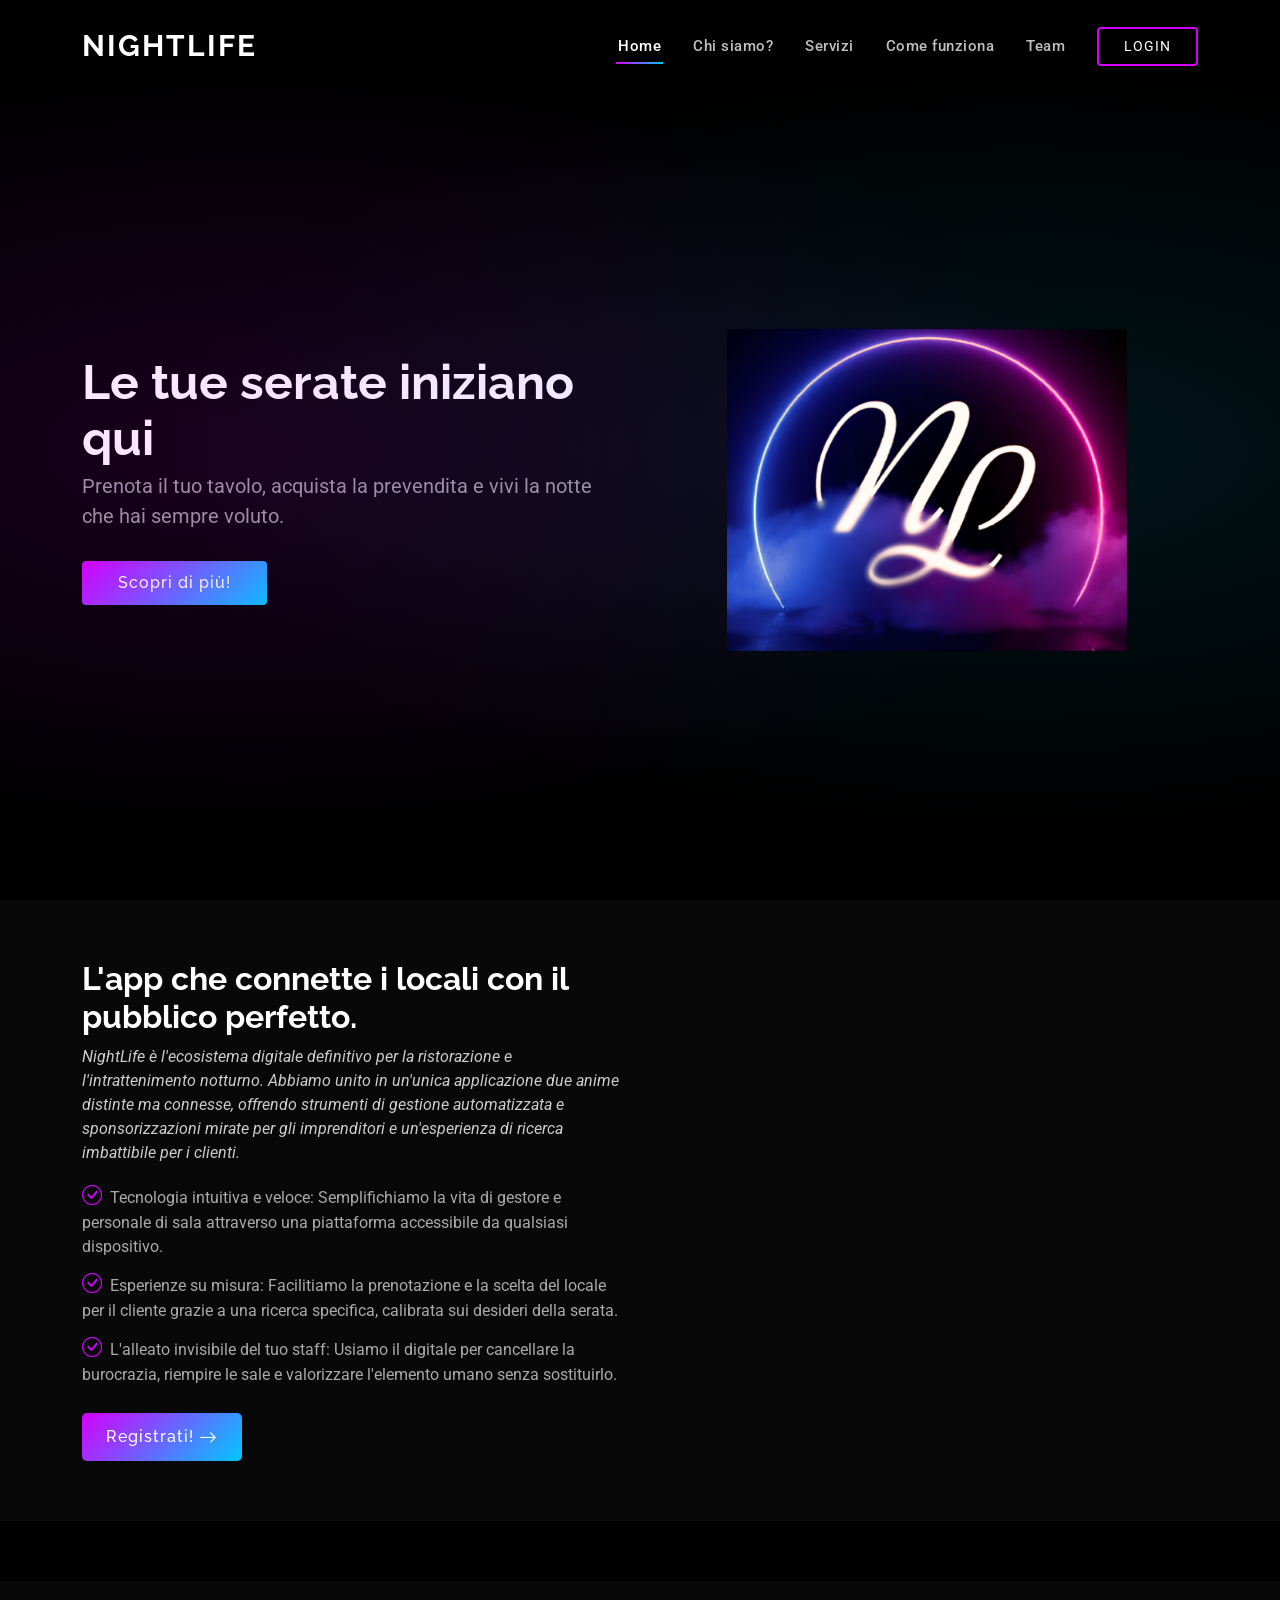
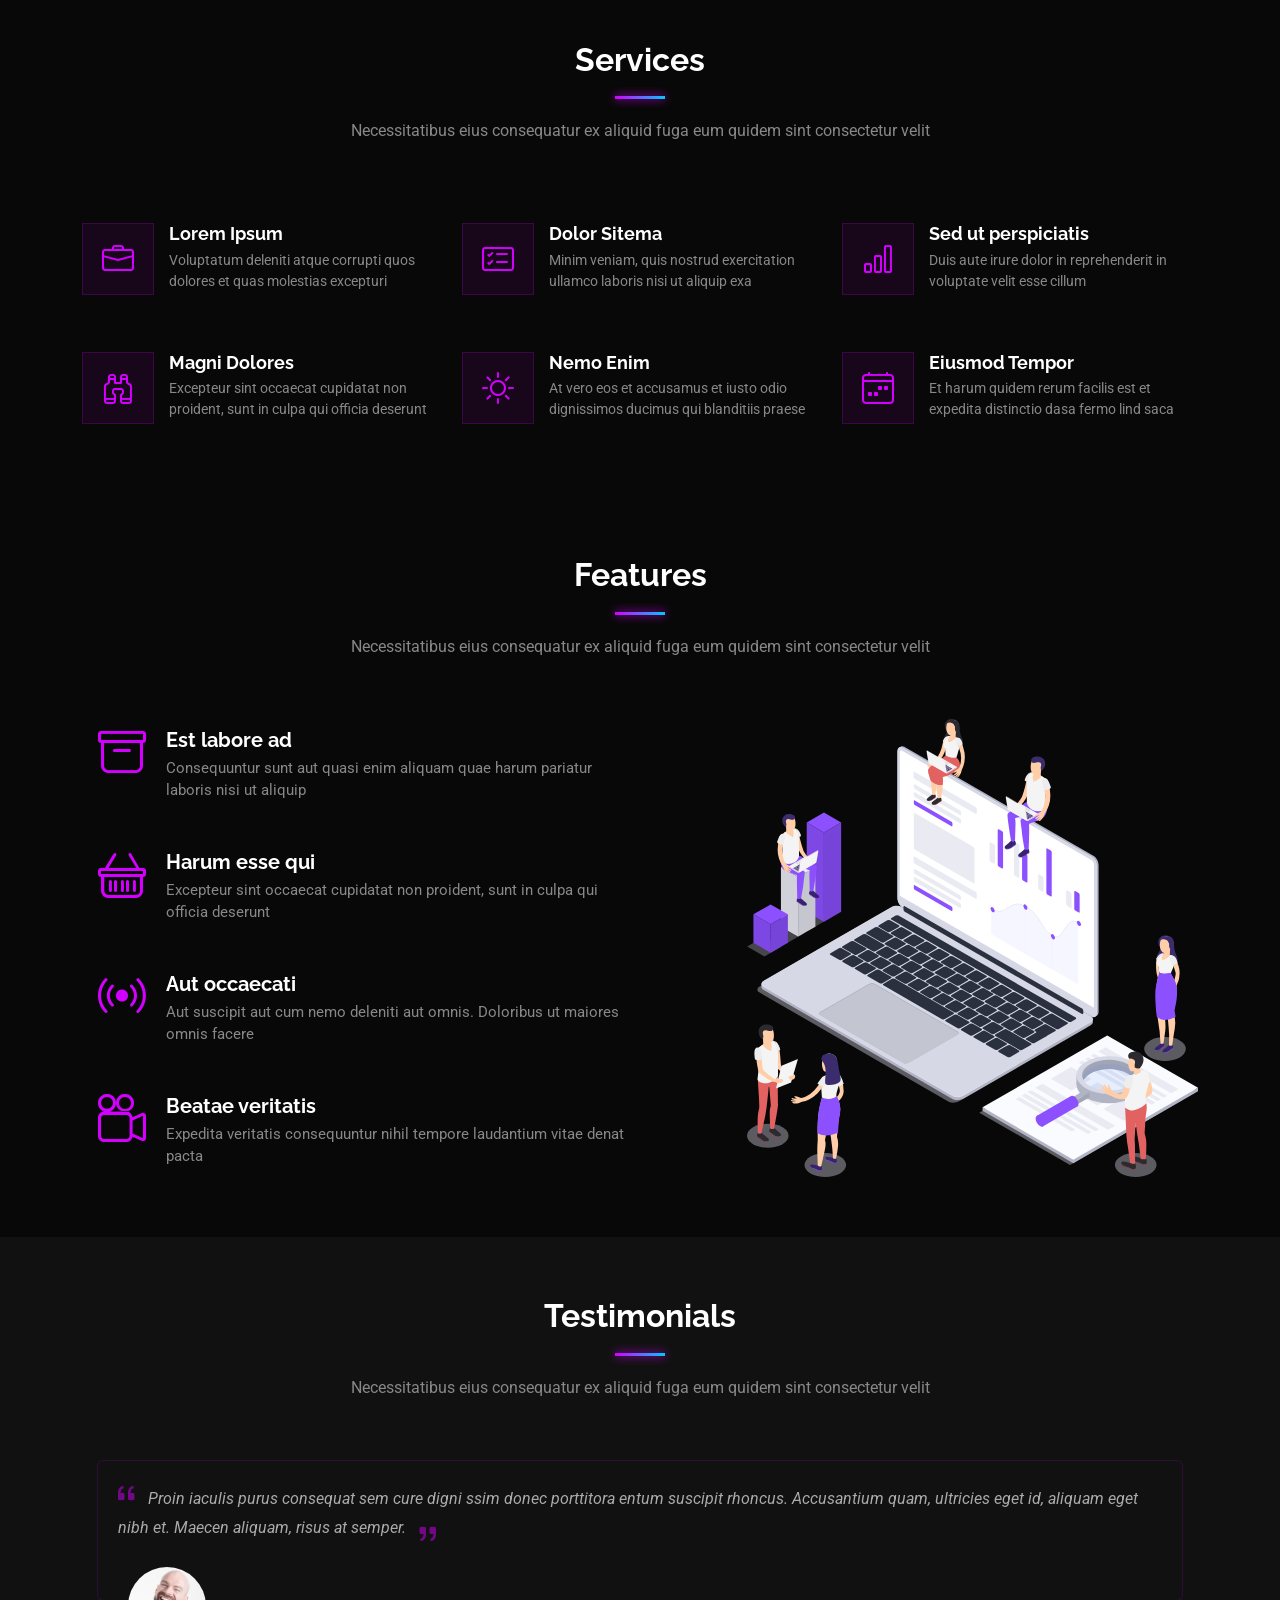
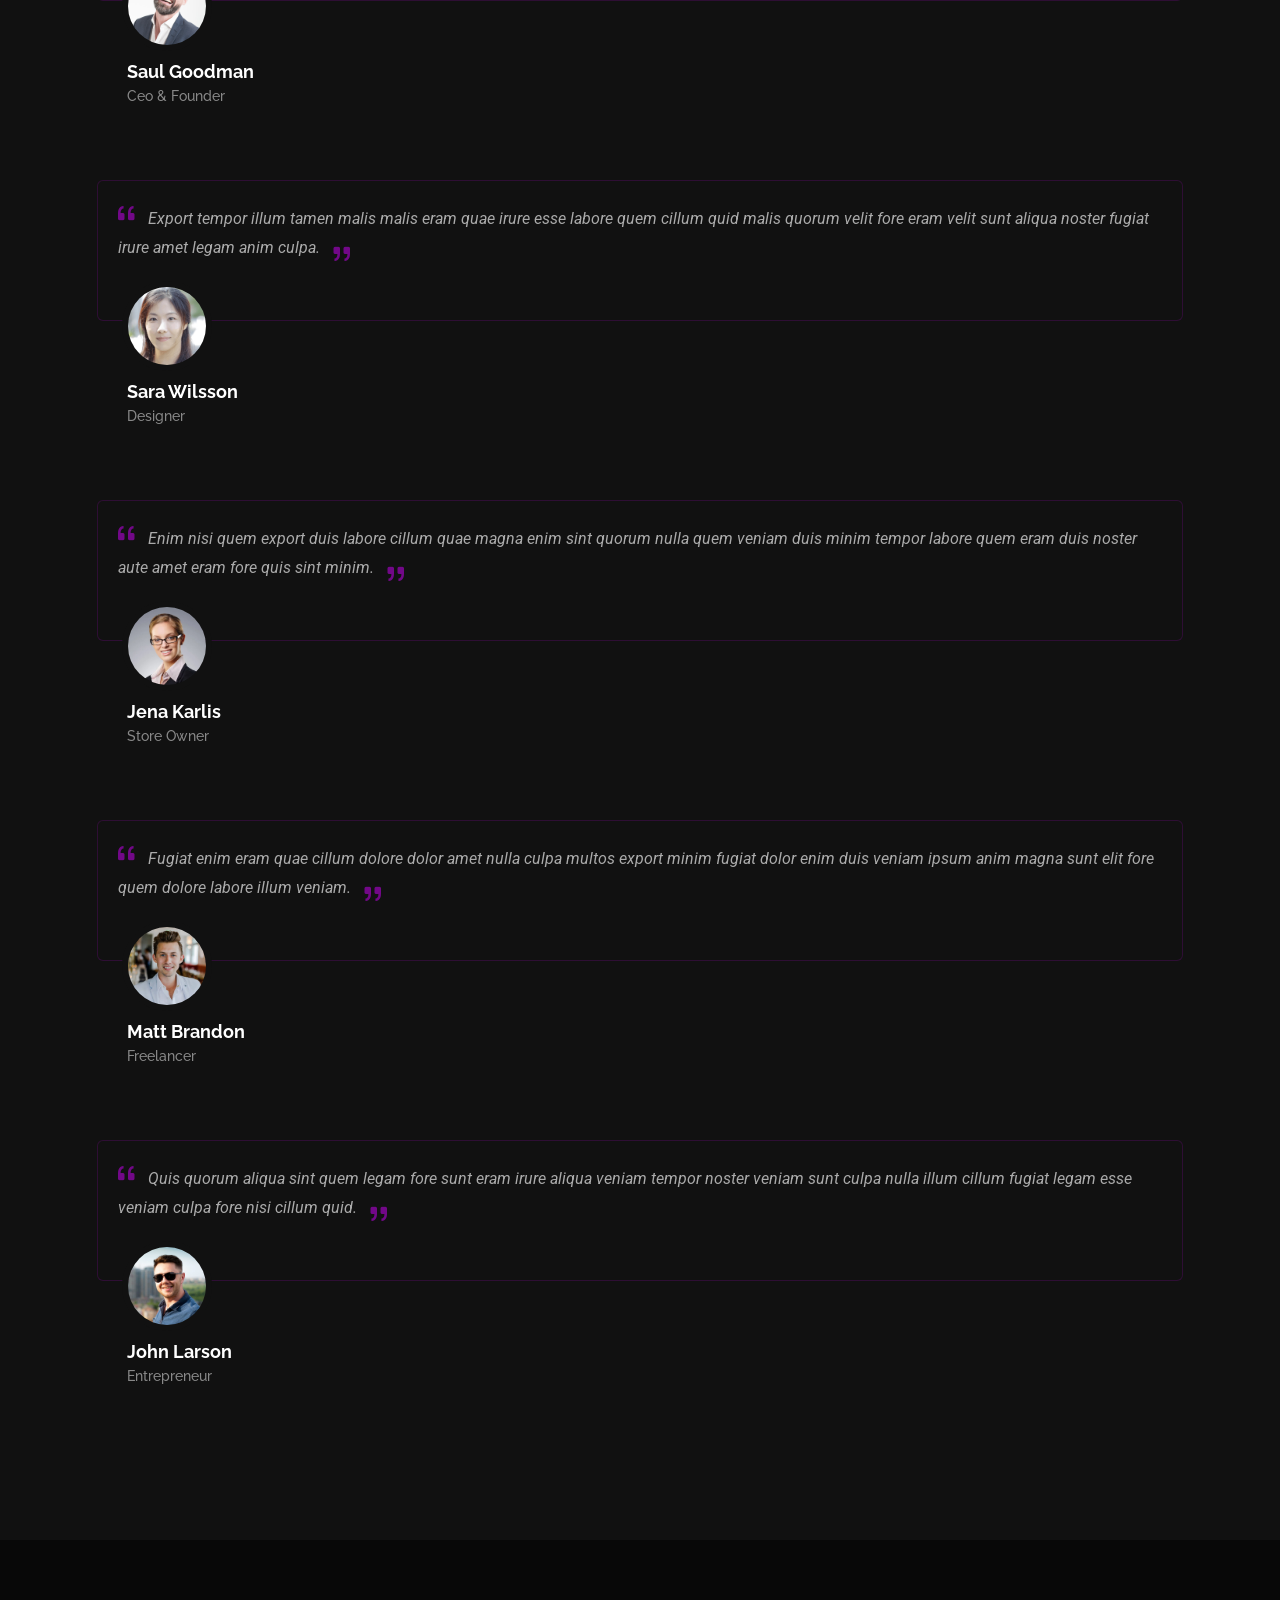
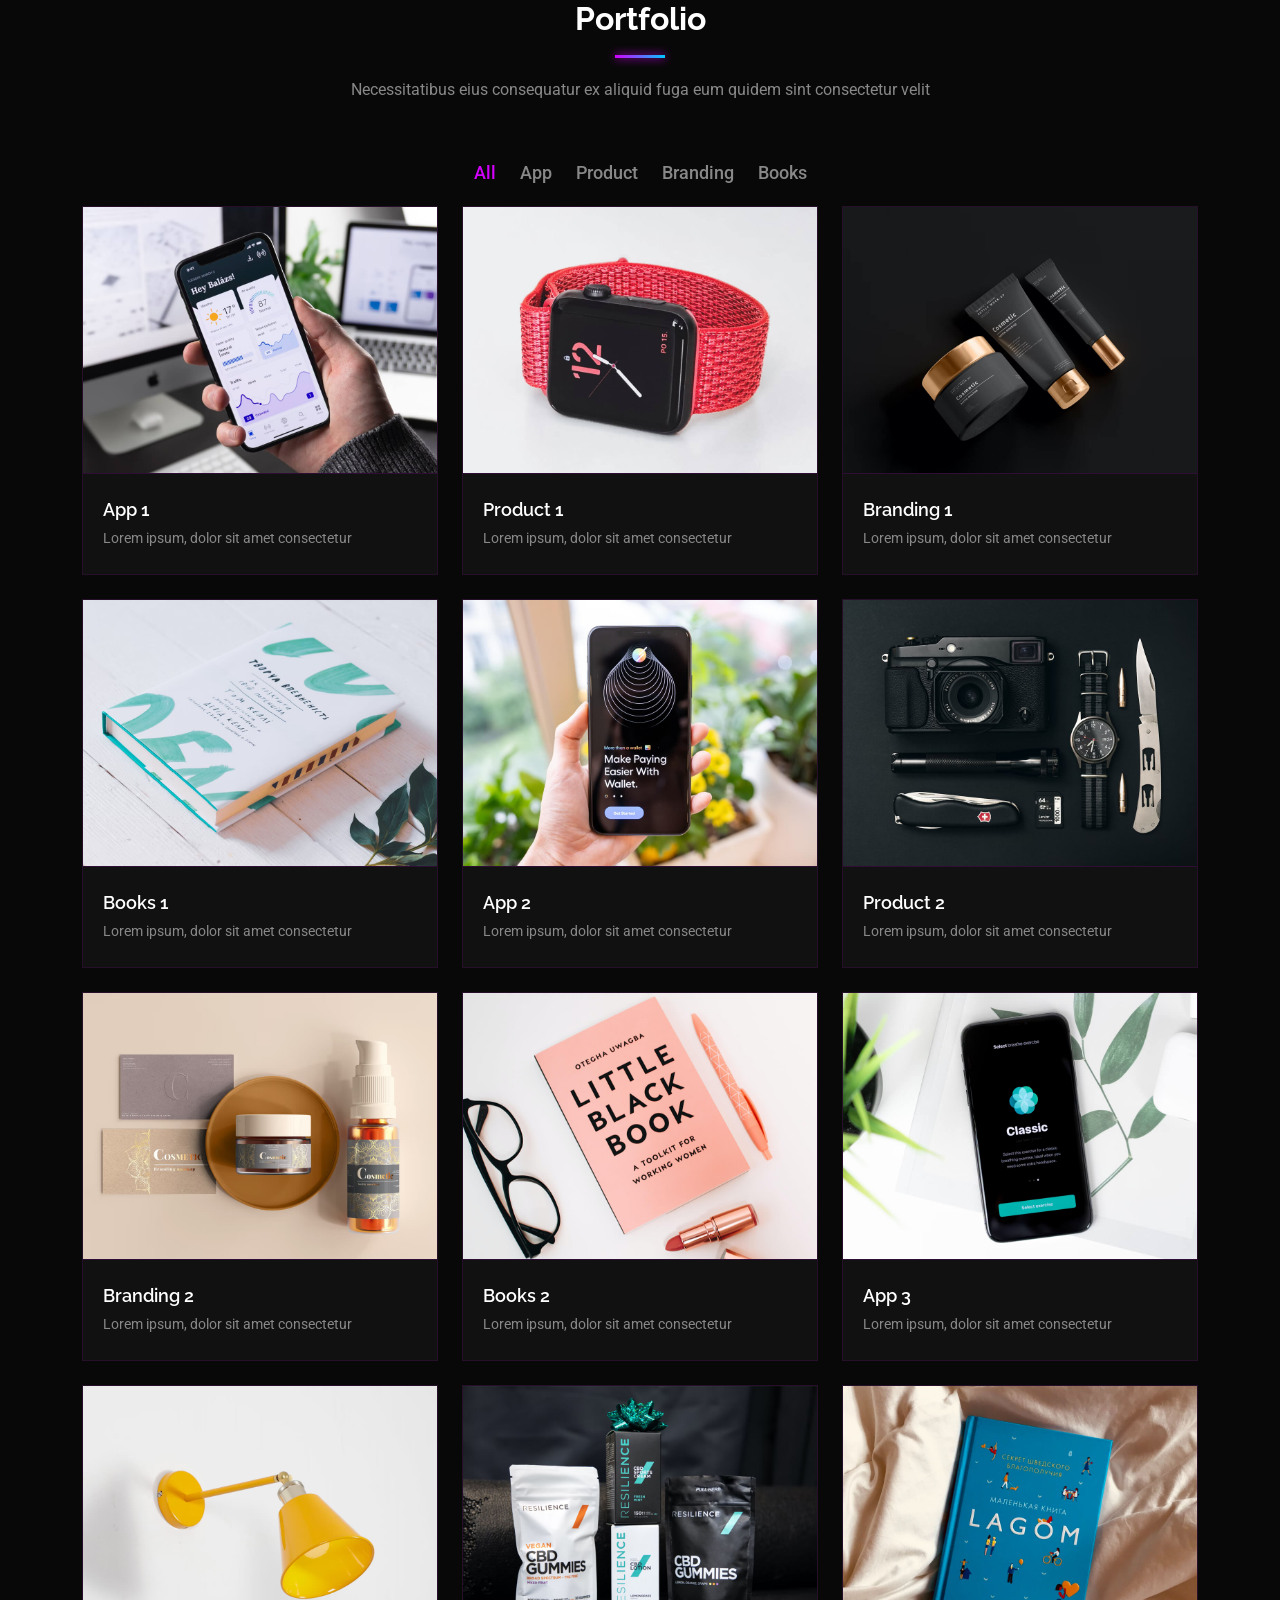
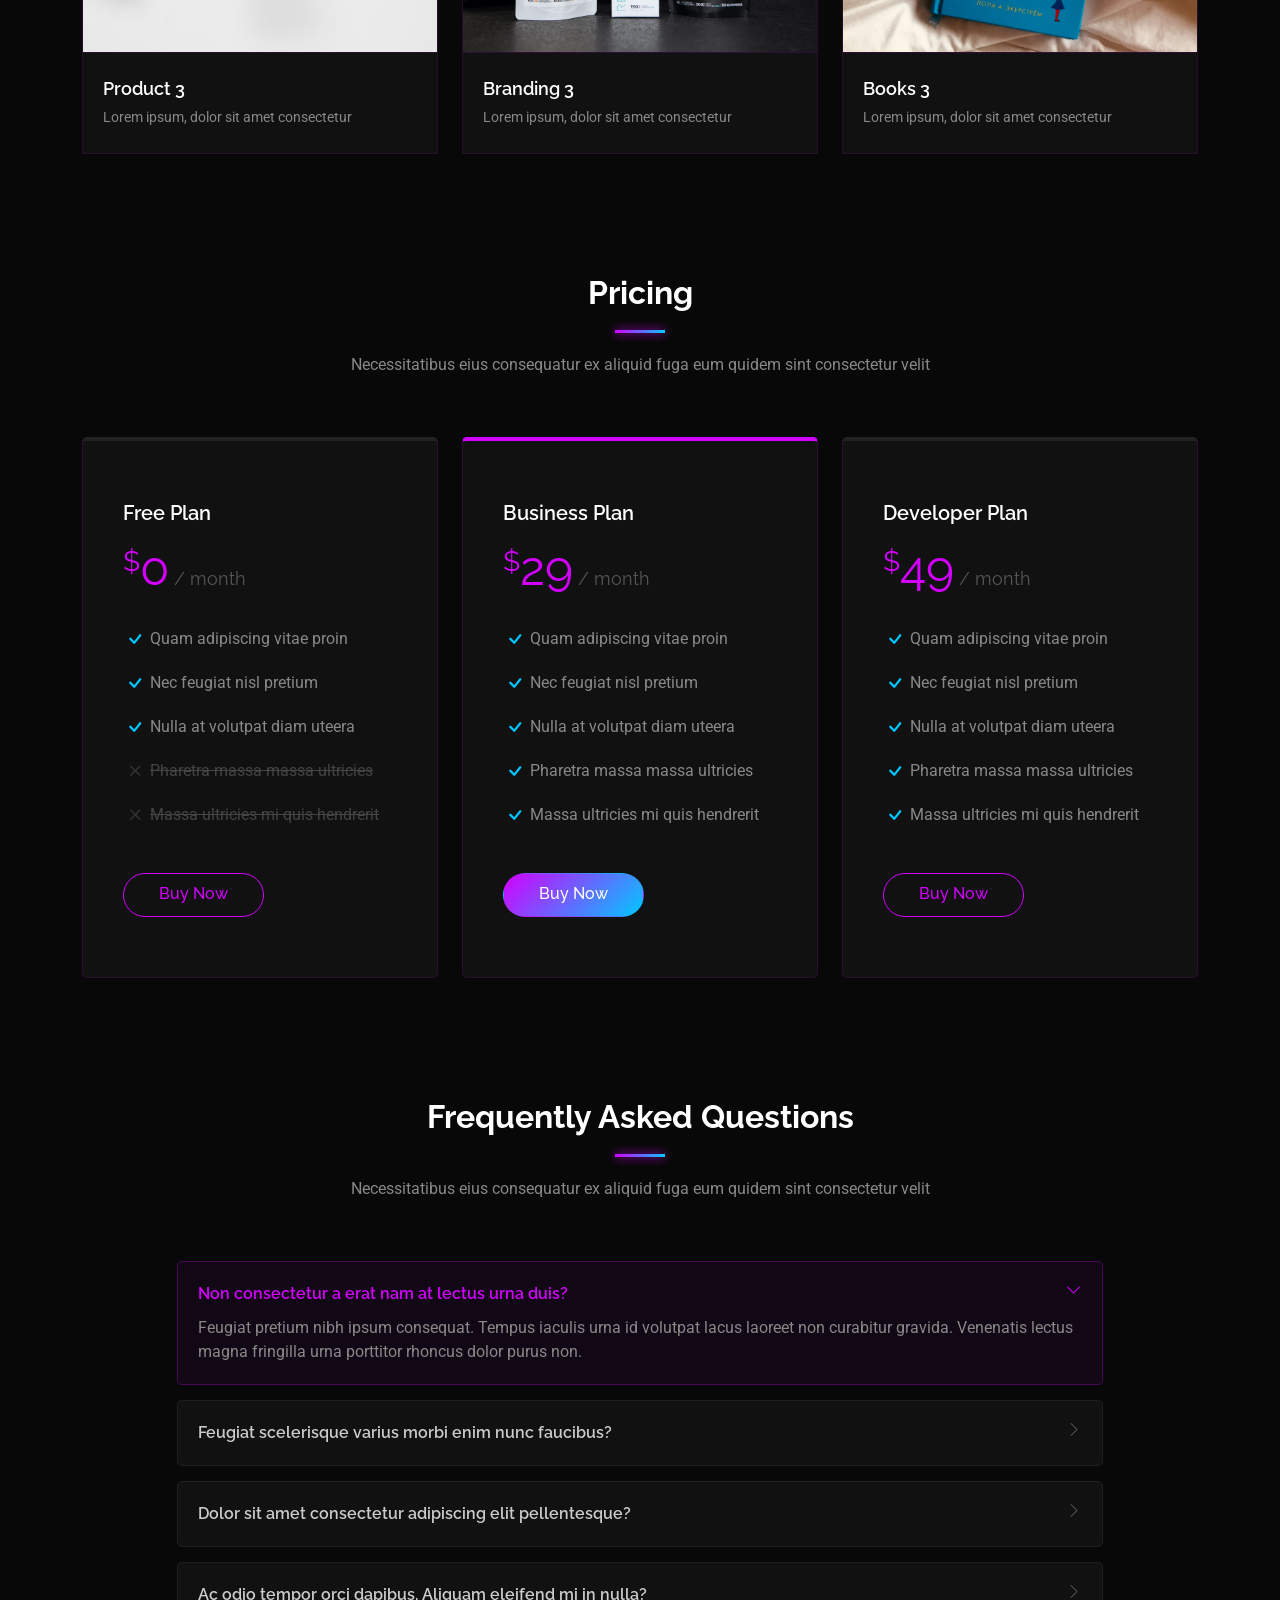
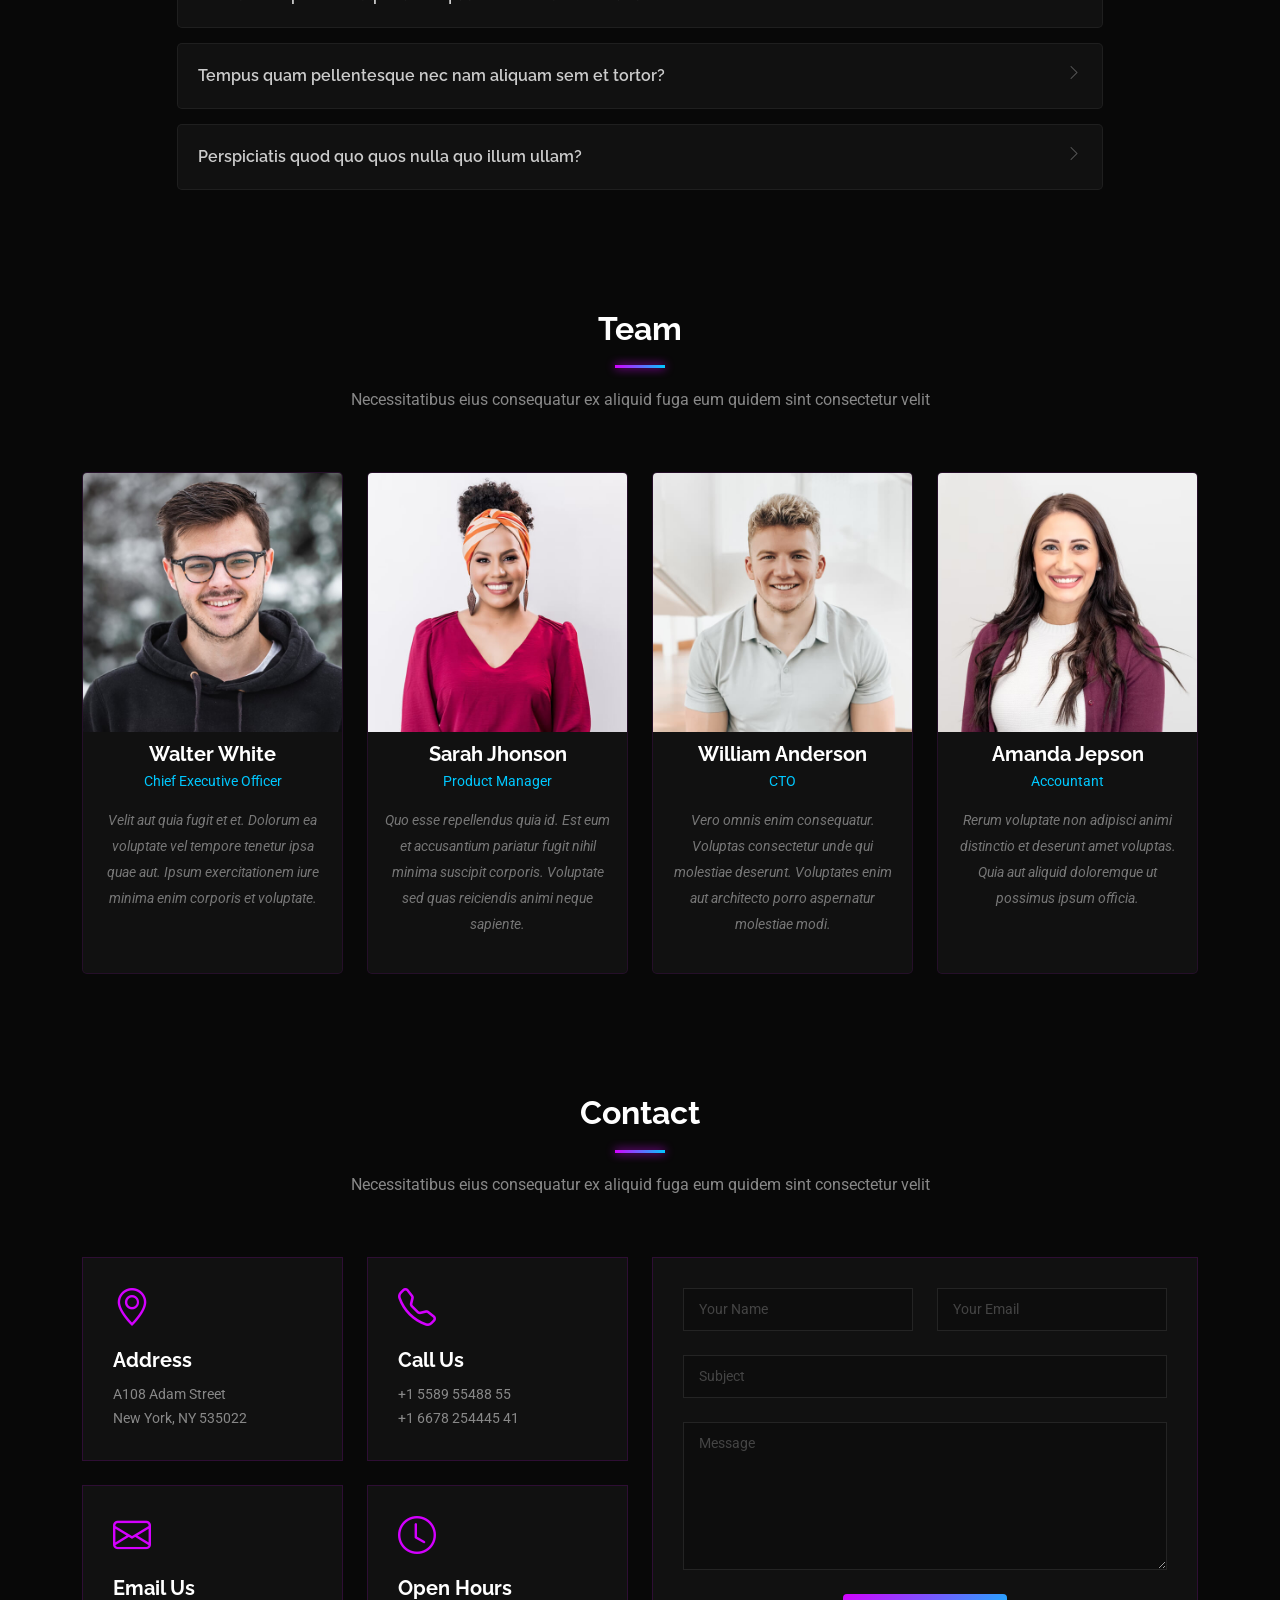
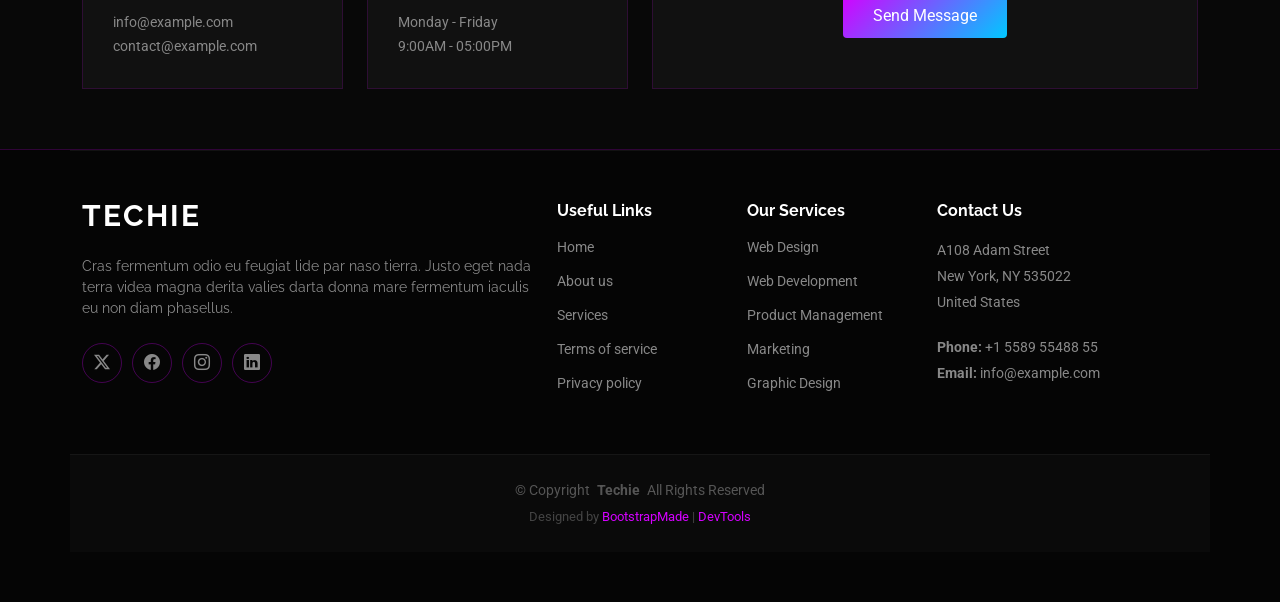
==== commit 3e48f135: "fixing CSS" ====
--- a/home.html
+++ b/home.html
@@ -77,24 +77,31 @@
 
       <div class="container">
 
-        <div class="row gy-4">
-
-          <div class="col-lg-6 order-1 order-lg-2" data-aos="fade-up" data-aos-delay="100">
-            <img src="assets/img/about.jpg" class="img-fluid" alt="">
-          </div>
+        <div class="row gy-4 align-items-center">
+
+        <div class="col-lg-6 order-1 order-lg-2" data-aos="fade-up" data-aos-delay="100">
+          <video 
+            src="img/screenShot/Video.mp4"
+            autoplay 
+            loop 
+            muted 
+            playsinline
+            class="img-fluid"
+            style="border-radius: 12px; margin-top: 40px;">
+          </video>
+        </div>
 
           <div class="col-lg-6 order-2 order-lg-1 content" data-aos="fade-up" data-aos-delay="200">
-            <h3>Voluptatem dignissimos provident quasi corporis</h3>
+            <h3>L'app che connette i locali con il pubblico perfetto.</h3>
             <p class="fst-italic">
-              Lorem ipsum dolor sit amet, consectetur adipiscing elit, sed do eiusmod tempor incididunt ut labore et dolore
-              magna aliqua.
+             NightLife è l'ecosistema digitale definitivo per la ristorazione e l'intrattenimento notturno. Abbiamo unito in un'unica applicazione due anime distinte ma connesse, offrendo strumenti di gestione automatizzata e sponsorizzazioni mirate per gli imprenditori e un'esperienza di ricerca imbattibile per i clienti.
             </p>
             <ul>
-              <li><i class="bi bi-check-circle"></i> <span>Ullamco laboris nisi ut aliquip ex ea commodo consequat.</span></li>
-              <li><i class="bi bi-check-circle"></i> <span>Duis aute irure dolor in reprehenderit in voluptate velit.</span></li>
-              <li><i class="bi bi-check-circle"></i> <span>Ullamco laboris nisi ut aliquip ex ea commodo consequat. Duis aute irure dolor in reprehenderit in voluptate trideta storacalaperda mastiro dolore eu fugiat nulla pariatur.</span></li>
+              <li><i class="bi bi-check-circle"></i> <span>Tecnologia intuitiva e veloce: Semplifichiamo la vita di gestore e personale di sala attraverso una piattaforma accessibile da qualsiasi dispositivo.</span></li>
+              <li><i class="bi bi-check-circle"></i> <span>Esperienze su misura: Facilitiamo la prenotazione e la scelta del locale per il cliente grazie a una ricerca specifica, calibrata sui desideri della serata.</span></li>
+              <li><i class="bi bi-check-circle"></i> <span>L'alleato invisibile del tuo staff: Usiamo il digitale per cancellare la burocrazia, riempire le sale e valorizzare l'elemento umano senza sostituirlo.</span></li>
             </ul>
-            <a href="#" class="read-more"><span>Read More</span><i class="bi bi-arrow-right"></i></a>
+            <a href="#" class="read-more"><span>Registrati!</span><i class="bi bi-arrow-right"></i></a>
           </div>
 
         </div>
@@ -103,46 +110,8 @@
 
     </section><!-- /About Section -->
 
-    <!-- Stats Section -->
-    <section id="stats" class="stats section accent-background">
-
-      <div class="container position-relative" data-aos="fade-up" data-aos-delay="100">
-
-        <div class="row gy-4">
-
-          <div class="col-lg-3 col-md-6">
-            <div class="stats-item text-center w-100 h-100">
-              <span data-purecounter-start="0" data-purecounter-end="232" data-purecounter-duration="1" class="purecounter"></span>
-              <p>Clients</p>
-            </div>
-          </div><!-- End Stats Item -->
-
-          <div class="col-lg-3 col-md-6">
-            <div class="stats-item text-center w-100 h-100">
-              <span data-purecounter-start="0" data-purecounter-end="521" data-purecounter-duration="1" class="purecounter"></span>
-              <p>Projects</p>
-            </div>
-          </div><!-- End Stats Item -->
-
-          <div class="col-lg-3 col-md-6">
-            <div class="stats-item text-center w-100 h-100">
-              <span data-purecounter-start="0" data-purecounter-end="1453" data-purecounter-duration="1" class="purecounter"></span>
-              <p>Hours Of Support</p>
-            </div>
-          </div><!-- End Stats Item -->
-
-          <div class="col-lg-3 col-md-6">
-            <div class="stats-item text-center w-100 h-100">
-              <span data-purecounter-start="0" data-purecounter-end="32" data-purecounter-duration="1" class="purecounter"></span>
-              <p>Workers</p>
-            </div>
-          </div><!-- End Stats Item -->
-
-        </div>
-
-      </div>
-
-    </section><!-- /Stats Section -->
+    <!-- Separator Section -->
+    <section id="stats" class="stats section accent-background" style="padding: 30px 0; min-height: unset;"></section>
 
     <!-- Services Section -->
     <section id="services" class="services section">
--- a/assets/css/main.css
+++ b/assets/css/main.css
@@ -0,0 +1,1153 @@
+/**
+* Template Name: Techie - NightLife Dark Theme
+* Customized for NightLife - Dark neon aesthetic
+*/
+
+/*--------------------------------------------------------------
+# Font & Color Variables
+--------------------------------------------------------------*/
+:root {
+  --default-font: "Roboto", system-ui, -apple-system, "Segoe UI", Roboto, "Helvetica Neue", Arial, sans-serif;
+  --heading-font: "Raleway", sans-serif;
+  --nav-font: "Roboto", sans-serif;
+}
+
+:root {
+  --background-color: #080808;
+  --default-color: #cccccc;
+  --heading-color: #ffffff;
+  --accent-color: #d400ff;        /* Magenta neon */
+  --accent-secondary: #00c8ff;    /* Blu elettrico neon */
+  --surface-color: #111111;
+  --contrast-color: #ffffff;
+}
+
+:root {
+  --nav-color: rgba(255, 255, 255, 0.75);
+  --nav-hover-color: #ffffff;
+  --nav-mobile-background-color: #0f0f0f;
+  --nav-dropdown-background-color: #0f0f0f;
+  --nav-dropdown-color: #cccccc;
+  --nav-dropdown-hover-color: #d400ff;
+}
+
+.light-background {
+  --background-color: #111111;
+  --surface-color: #1a1a1a;
+}
+
+.dark-background {
+  --background-color: #000000;
+  --default-color: #ffffff;
+  --heading-color: #ffffff;
+  --surface-color: #111111;
+  --contrast-color: #ffffff;
+}
+
+.accent-background {
+  --background-color: #0f0f0f;
+  --default-color: #ffffff;
+  --heading-color: #ffffff;
+  --accent-color: #d400ff;
+  --surface-color: #1a001a;
+  --contrast-color: #ffffff;
+}
+
+:root {
+  scroll-behavior: smooth;
+}
+
+/*--------------------------------------------------------------
+# General Styling
+--------------------------------------------------------------*/
+body {
+  color: var(--default-color);
+  background-color: var(--background-color);
+  font-family: var(--default-font);
+}
+
+a {
+  color: var(--accent-color);
+  text-decoration: none;
+  transition: 0.3s;
+}
+
+a:hover {
+  color: var(--accent-secondary);
+  text-decoration: none;
+}
+
+h1, h2, h3, h4, h5, h6 {
+  color: var(--heading-color);
+  font-family: var(--heading-font);
+}
+
+/*--------------------------------------------------------------
+# PHP Email Form
+--------------------------------------------------------------*/
+.php-email-form .error-message {
+  display: none;
+  background: #9b0a1a;
+  color: #ffffff;
+  text-align: left;
+  padding: 15px;
+  margin-bottom: 24px;
+  font-weight: 600;
+}
+
+.php-email-form .sent-message {
+  display: none;
+  color: #ffffff;
+  background: #059652;
+  text-align: center;
+  padding: 15px;
+  margin-bottom: 24px;
+  font-weight: 600;
+}
+
+.php-email-form .loading {
+  display: none;
+  background: var(--surface-color);
+  text-align: center;
+  padding: 15px;
+  margin-bottom: 24px;
+}
+
+.php-email-form .loading:before {
+  content: "";
+  display: inline-block;
+  border-radius: 50%;
+  width: 24px;
+  height: 24px;
+  margin: 0 10px -6px 0;
+  border: 3px solid var(--accent-color);
+  border-top-color: transparent;
+  animation: php-email-form-loading 1s linear infinite;
+}
+
+@keyframes php-email-form-loading {
+  0%   { transform: rotate(0deg); }
+  100% { transform: rotate(360deg); }
+}
+
+/*--------------------------------------------------------------
+# Global Header
+--------------------------------------------------------------*/
+.header {
+  --background-color: rgba(0, 0, 0, 0.0);
+  --default-color: #ffffff;
+  --heading-color: #ffffff;
+  color: var(--default-color);
+  background-color: var(--background-color);
+  padding: 20px 0;
+  transition: all 0.5s;
+  z-index: 997;
+}
+
+.header .logo {
+  line-height: 1;
+}
+
+.header .logo img {
+  max-height: 36px;
+  margin-right: 8px;
+}
+
+.header .logo h1 {
+  font-size: 30px;
+  margin: 0;
+  font-weight: 700;
+  color: #ffffff;
+  letter-spacing: 2px;
+  text-transform: uppercase;
+}
+
+.header .btn-getstarted,
+.header .btn-getstarted:focus {
+  color: #ffffff;
+  font-size: 14px;
+  padding: 7px 25px;
+  margin: 0 0 0 30px;
+  border-radius: 4px;
+  transition: 0.3s;
+  border: 2px solid var(--accent-color);
+  letter-spacing: 1px;
+}
+
+.header .btn-getstarted:hover,
+.header .btn-getstarted:focus:hover {
+  color: #ffffff;
+  background: var(--accent-color);
+  box-shadow: 0 0 16px var(--accent-color);
+}
+
+@media (max-width: 1200px) {
+  .header .logo    { order: 1; }
+  .header .btn-getstarted { order: 2; margin: 0 15px 0 0; padding: 6px 15px; }
+  .header .navmenu { order: 3; }
+}
+
+.scrolled .header {
+  box-shadow: 0 0 30px rgba(212, 0, 255, 0.15);
+}
+
+.scrolled .header {
+  --background-color: rgba(8, 8, 8, 0.95);
+}
+
+/*--------------------------------------------------------------
+# Navigation Menu - Desktop
+--------------------------------------------------------------*/
+@media (min-width: 1200px) {
+  .navmenu { padding: 0; }
+
+  .navmenu ul {
+    margin: 0; padding: 0;
+    display: flex; list-style: none; align-items: center;
+  }
+
+  .navmenu li { position: relative; }
+
+  .navmenu > ul > li { white-space: nowrap; padding: 15px 14px; }
+  .navmenu > ul > li:last-child { padding-right: 0; }
+
+  .navmenu a,
+  .navmenu a:focus {
+    color: var(--nav-color);
+    font-size: 15px;
+    padding: 0 2px;
+    font-family: var(--nav-font);
+    font-weight: 500;
+    display: flex;
+    align-items: center;
+    justify-content: space-between;
+    white-space: nowrap;
+    transition: 0.3s;
+    position: relative;
+    letter-spacing: 0.5px;
+  }
+
+  .navmenu a i, .navmenu a:focus i {
+    font-size: 12px; line-height: 0; margin-left: 5px; transition: 0.3s;
+  }
+
+  .navmenu > ul > li > a:before {
+    content: "";
+    position: absolute;
+    width: 100%; height: 2px;
+    bottom: -6px; left: 0;
+    background: linear-gradient(90deg, var(--accent-color), var(--accent-secondary));
+    visibility: hidden;
+    width: 0px;
+    transition: all 0.3s ease-in-out 0s;
+  }
+
+  .navmenu a:hover:before,
+  .navmenu li:hover > a:before,
+  .navmenu .active:before {
+    visibility: visible; width: 100%;
+  }
+
+  .navmenu li:hover > a,
+  .navmenu .active,
+  .navmenu .active:focus {
+    color: var(--nav-hover-color);
+  }
+
+  .navmenu .dropdown ul {
+    margin: 0; padding: 10px 0;
+    background: var(--nav-dropdown-background-color);
+    border: 1px solid rgba(212, 0, 255, 0.2);
+    display: block; position: absolute;
+    visibility: hidden; left: 14px; top: 130%;
+    opacity: 0; transition: 0.3s;
+    border-radius: 4px; z-index: 99;
+    box-shadow: 0 0 30px rgba(212, 0, 255, 0.1);
+  }
+
+  .navmenu .dropdown ul li { min-width: 200px; }
+
+  .navmenu .dropdown ul a {
+    padding: 10px 20px; font-size: 15px;
+    text-transform: none; color: var(--nav-dropdown-color);
+  }
+
+  .navmenu .dropdown ul a:hover,
+  .navmenu .dropdown ul .active:hover,
+  .navmenu .dropdown ul li:hover > a { color: var(--nav-dropdown-hover-color); }
+
+  .navmenu .dropdown:hover > ul { opacity: 1; top: 100%; visibility: visible; }
+
+  .navmenu .dropdown .dropdown ul { top: 0; left: -90%; visibility: hidden; }
+  .navmenu .dropdown .dropdown:hover > ul { opacity: 1; top: 0; left: -100%; visibility: visible; }
+}
+
+/*--------------------------------------------------------------
+# Navigation Menu - Mobile
+--------------------------------------------------------------*/
+@media (max-width: 1199px) {
+  .mobile-nav-toggle {
+    color: var(--nav-color); font-size: 28px;
+    line-height: 0; margin-right: 10px;
+    cursor: pointer; transition: color 0.3s;
+  }
+
+  .navmenu { padding: 0; z-index: 9997; }
+
+  .navmenu ul {
+    display: none; list-style: none;
+    position: absolute; inset: 60px 20px 20px 20px;
+    padding: 10px 0; margin: 0;
+    border-radius: 6px;
+    background-color: var(--nav-mobile-background-color);
+    border: 1px solid rgba(212, 0, 255, 0.2);
+    box-shadow: 0 0 30px rgba(212, 0, 255, 0.1);
+    overflow-y: auto; transition: 0.3s; z-index: 9998;
+  }
+
+  .navmenu a, .navmenu a:focus {
+    color: var(--nav-dropdown-color);
+    padding: 10px 20px; font-family: var(--nav-font);
+    font-size: 17px; font-weight: 500;
+    display: flex; align-items: center;
+    justify-content: space-between;
+    white-space: nowrap; transition: 0.3s;
+  }
+
+  .navmenu a i, .navmenu a:focus i {
+    font-size: 12px; line-height: 0; margin-left: 5px;
+    width: 30px; height: 30px; display: flex;
+    align-items: center; justify-content: center;
+    border-radius: 50%; transition: 0.3s;
+    background-color: rgba(212, 0, 255, 0.1);
+  }
+
+  .navmenu a i:hover, .navmenu a:focus i:hover {
+    background-color: var(--accent-color); color: #ffffff;
+  }
+
+  .navmenu a:hover, .navmenu .active, .navmenu .active:focus {
+    color: var(--nav-dropdown-hover-color);
+  }
+
+  .navmenu .active i, .navmenu .active:focus i {
+    background-color: var(--accent-color); color: #ffffff; transform: rotate(180deg);
+  }
+
+  .navmenu .dropdown ul {
+    position: static; display: none; z-index: 99;
+    padding: 10px 0; margin: 10px 20px;
+    background-color: rgba(212, 0, 255, 0.05);
+    transition: all 0.5s ease-in-out;
+  }
+
+  .navmenu .dropdown > .dropdown-active {
+    display: block; background-color: rgba(212, 0, 255, 0.03);
+  }
+
+  .mobile-nav-active { overflow: hidden; }
+
+  .mobile-nav-active .mobile-nav-toggle {
+    color: #fff; position: absolute; font-size: 32px;
+    top: 15px; right: 15px; margin-right: 0; z-index: 9999;
+  }
+
+  .mobile-nav-active .navmenu {
+    position: fixed; overflow: hidden; inset: 0;
+    background: rgba(0, 0, 0, 0.85); transition: 0.3s;
+  }
+
+  .mobile-nav-active .navmenu > ul { display: block; }
+}
+
+/*--------------------------------------------------------------
+# Global Footer
+--------------------------------------------------------------*/
+.footer {
+  color: var(--default-color);
+  background-color: #050505;
+  border-top: 1px solid rgba(212, 0, 255, 0.2);
+  font-size: 14px;
+  padding-bottom: 50px;
+  position: relative;
+}
+
+.footer .footer-top {
+  padding-top: 50px;
+  border-top: 1px solid rgba(255,255,255,0.05);
+}
+
+.footer .footer-about .logo { line-height: 1; margin-bottom: 25px; }
+.footer .footer-about .logo img { max-height: 40px; margin-right: 6px; }
+
+.footer .footer-about .logo span {
+  color: #ffffff; font-size: 30px; font-weight: 700;
+  letter-spacing: 2px; font-family: var(--heading-font);
+  text-transform: uppercase;
+}
+
+.footer .footer-about p { font-size: 14px; font-family: var(--heading-font); color: #888; }
+
+.footer .social-links a {
+  display: flex; align-items: center; justify-content: center;
+  width: 40px; height: 40px; border-radius: 50%;
+  border: 1px solid rgba(212, 0, 255, 0.3);
+  font-size: 16px; color: #888;
+  margin-right: 10px; transition: 0.3s;
+}
+
+.footer .social-links a:hover {
+  color: var(--accent-color);
+  border-color: var(--accent-color);
+  box-shadow: 0 0 12px var(--accent-color);
+}
+
+.footer h4 {
+  font-size: 16px; font-weight: bold;
+  position: relative; padding-bottom: 12px;
+  color: #ffffff;
+}
+
+.footer .footer-links { margin-bottom: 30px; }
+.footer .footer-links ul { list-style: none; padding: 0; margin: 0; }
+.footer .footer-links ul i { padding-right: 2px; font-size: 12px; line-height: 0; }
+
+.footer .footer-links ul li {
+  padding: 10px 0; display: flex; align-items: center;
+}
+
+.footer .footer-links ul li:first-child { padding-top: 0; }
+
+.footer .footer-links ul a {
+  color: #888; display: inline-block; line-height: 1;
+}
+
+.footer .footer-links ul a:hover { color: var(--accent-color); }
+
+.footer .footer-contact p { margin-bottom: 5px; color: #888; }
+
+.footer .copyright {
+  padding-top: 25px; padding-bottom: 25px;
+  background-color: rgba(255,255,255,0.02);
+  border-top: 1px solid rgba(255,255,255,0.05);
+}
+
+.footer .copyright p { margin-bottom: 0; color: #555; }
+.footer .credits { margin-top: 6px; font-size: 13px; color: #444; }
+
+/*--------------------------------------------------------------
+# Preloader
+--------------------------------------------------------------*/
+#preloader {
+  position: fixed; inset: 0; z-index: 999999;
+  overflow: hidden; background: #080808; transition: all 0.6s ease-out;
+}
+
+#preloader:before {
+  content: "";
+  position: fixed;
+  top: calc(50% - 30px); left: calc(50% - 30px);
+  border: 3px solid transparent;
+  border-top-color: var(--accent-color);
+  border-bottom-color: var(--accent-secondary);
+  border-radius: 50%;
+  width: 60px; height: 60px;
+  animation: animate-preloader 1s linear infinite;
+}
+
+@keyframes animate-preloader {
+  0%   { transform: rotate(0deg); }
+  100% { transform: rotate(360deg); }
+}
+
+/*--------------------------------------------------------------
+# Scroll Top Button
+--------------------------------------------------------------*/
+.scroll-top {
+  position: fixed; visibility: hidden; opacity: 0;
+  right: 15px; bottom: 15px; z-index: 99999;
+  background: linear-gradient(135deg, var(--accent-color), var(--accent-secondary));
+  width: 40px; height: 40px;
+  border-radius: 4px; transition: all 0.4s;
+}
+
+.scroll-top i { font-size: 24px; color: #ffffff; line-height: 0; }
+
+.scroll-top:hover {
+  box-shadow: 0 0 20px var(--accent-color);
+}
+
+.scroll-top.active { visibility: visible; opacity: 1; }
+
+/*--------------------------------------------------------------
+# Disable AOS delay on mobile
+--------------------------------------------------------------*/
+@media screen and (max-width: 768px) {
+  [data-aos-delay] { transition-delay: 0 !important; }
+}
+
+/*--------------------------------------------------------------
+# Global Page Titles
+--------------------------------------------------------------*/
+.page-title {
+  color: var(--default-color);
+  background: #080808;
+  padding: 160px 0 80px 0;
+  text-align: center; position: relative;
+}
+
+.page-title h1 { font-size: 42px; font-weight: 700; margin-bottom: 10px; color: #ffffff; }
+
+.page-title .breadcrumbs ol {
+  display: flex; flex-wrap: wrap; list-style: none;
+  justify-content: center; padding: 0; margin: 0;
+  font-size: 16px; font-weight: 400;
+}
+
+.page-title .breadcrumbs ol li + li { padding-left: 10px; }
+.page-title .breadcrumbs ol li + li::before {
+  content: "/"; display: inline-block; padding-right: 10px; color: #444;
+}
+
+/*--------------------------------------------------------------
+# Global Sections
+--------------------------------------------------------------*/
+section, .section {
+  color: var(--default-color);
+  background-color: var(--background-color);
+  padding: 60px 0;
+  scroll-margin-top: 92px;
+  overflow: clip;
+}
+
+@media (max-width: 1199px) {
+  section, .section { scroll-margin-top: 77px; }
+}
+
+/*--------------------------------------------------------------
+# Section Titles
+--------------------------------------------------------------*/
+.section-title {
+  text-align: center;
+  padding-bottom: 60px;
+  position: relative;
+}
+
+.section-title h2 {
+  font-size: 32px; font-weight: 700;
+  margin-bottom: 20px; padding-bottom: 20px;
+  position: relative; color: #ffffff;
+}
+
+.section-title h2:after {
+  content: "";
+  position: absolute; display: block;
+  width: 50px; height: 3px;
+  background: linear-gradient(90deg, var(--accent-color), var(--accent-secondary));
+  left: 0; right: 0; bottom: 0; margin: auto;
+  box-shadow: 0 0 10px var(--accent-color);
+}
+
+.section-title p { margin-bottom: 0; color: #888; }
+
+/*--------------------------------------------------------------
+# Hero Section
+--------------------------------------------------------------*/
+.hero {
+  width: 100%; min-height: 100vh;
+  position: relative; padding: 120px 0 60px 0;
+  display: flex; align-items: center;
+  background: #000000;
+  overflow: hidden;
+}
+
+.hero::before {
+  content: "";
+  position: absolute; inset: 0;
+  background:
+    radial-gradient(ellipse at 20% 50%, rgba(212, 0, 255, 0.12) 0%, transparent 60%),
+    radial-gradient(ellipse at 80% 50%, rgba(0, 200, 255, 0.10) 0%, transparent 60%);
+  pointer-events: none;
+}
+
+.hero h1 {
+  margin: 0; font-size: 48px;
+  font-weight: 700; line-height: 56px; color: #ffffff;
+}
+
+.hero p {
+  color: #999;
+  margin: 5px 0 30px 0;
+  font-size: 20px; font-weight: 400;
+}
+
+.hero .btn-get-started {
+  color: #ffffff;
+  font-family: var(--heading-font);
+  font-weight: 500; font-size: 16px;
+  letter-spacing: 1px;
+  display: inline-block;
+  padding: 10px 36px; border-radius: 4px;
+  transition: 0.4s;
+  background: linear-gradient(135deg, var(--accent-color), var(--accent-secondary));
+  border: none;
+}
+
+.hero .btn-get-started:hover {
+  box-shadow: 0 0 25px var(--accent-color);
+  transform: translateY(-2px);
+}
+
+.hero .btn-watch-video {
+  font-size: 16px; transition: 0.5s;
+  margin-left: 25px; color: #aaa; font-weight: 600;
+}
+
+.hero .btn-watch-video i {
+  color: var(--accent-color); font-size: 32px;
+  transition: 0.3s; line-height: 0; margin-right: 8px;
+}
+
+.hero .btn-watch-video:hover { color: var(--accent-color); }
+
+.hero .animated {
+  animation: up-down 2s ease-in-out infinite alternate-reverse both;
+}
+
+@media (max-width: 640px) {
+  .hero h1 { font-size: 28px; line-height: 36px; }
+  .hero p { font-size: 18px; line-height: 24px; margin-bottom: 30px; }
+  .hero .btn-get-started, .hero .btn-watch-video { font-size: 13px; }
+}
+
+@keyframes up-down {
+  0%   { transform: translateY(10px); }
+  100% { transform: translateY(-10px); }
+}
+
+/*--------------------------------------------------------------
+# About Section
+--------------------------------------------------------------*/
+.about .content h3 {
+  font-size: 2rem; font-weight: 700; color: #ffffff;
+}
+
+.about .content ul { list-style: none; padding: 0; }
+.about .content ul li { padding-bottom: 10px; color: #aaa; }
+
+.about .content ul i {
+  font-size: 1.25rem; margin-right: 4px; color: var(--accent-color);
+}
+
+.about .content p:last-child { margin-bottom: 0; }
+
+.about .content .read-more {
+  background: linear-gradient(135deg, var(--accent-color), var(--accent-secondary));
+  color: #ffffff;
+  font-family: var(--heading-font); font-weight: 500;
+  font-size: 16px; letter-spacing: 1px;
+  padding: 12px 24px; border-radius: 5px;
+  transition: 0.3s;
+  display: inline-flex; align-items: center; justify-content: center;
+}
+
+.about .content .read-more i {
+  font-size: 18px; margin-left: 5px; line-height: 0; transition: 0.3s;
+}
+
+.about .content .read-more:hover {
+  box-shadow: 0 0 20px var(--accent-color);
+  padding-right: 19px;
+}
+
+.about .content .read-more:hover i { margin-left: 10px; }
+
+/*--------------------------------------------------------------
+# Stats Section (Separator)
+--------------------------------------------------------------*/
+.stats {
+  position: relative;
+  padding: 15px 0;
+  background: #000000;
+}
+
+/*--------------------------------------------------------------
+# Services Section
+--------------------------------------------------------------*/
+.services .service-item {
+  position: relative; padding-top: 20px;
+}
+
+.services .service-item .icon {
+  background-color: rgba(212, 0, 255, 0.08);
+  width: 72px; height: 72px;
+  position: relative; margin-right: 15px;
+  line-height: 0; display: flex;
+  align-items: center; justify-content: center;
+  transition: ease-in-out 0.3s;
+  border: 1px solid rgba(212, 0, 255, 0.2);
+}
+
+.services .service-item .icon i {
+  color: var(--accent-color); font-size: 32px; z-index: 2; position: relative;
+}
+
+.services .service-item .title {
+  font-weight: 700; margin-bottom: 5px; font-size: 18px;
+}
+
+.services .service-item .title a { color: #ffffff; }
+.services .service-item .title a:hover { color: var(--accent-color); }
+
+.services .service-item .description { font-size: 14px; color: #888; }
+
+.services .service-item:hover .icon {
+  background: linear-gradient(135deg, var(--accent-color), var(--accent-secondary));
+  border-color: transparent;
+  box-shadow: 0 0 20px var(--accent-color);
+}
+
+.services .service-item:hover .icon i { color: #ffffff; }
+
+/*--------------------------------------------------------------
+# Features Section
+--------------------------------------------------------------*/
+.features .features-item h4 {
+  font-size: 20px; font-weight: 700; margin: 0 0 5px 0; color: #ffffff;
+}
+
+.features .features-item i {
+  font-size: 48px; color: var(--accent-color);
+  margin-right: 20px; line-height: 0;
+}
+
+.features .features-item p {
+  font-size: 15px; color: #888; margin: 0;
+}
+
+/*--------------------------------------------------------------
+# Testimonials Section
+--------------------------------------------------------------*/
+.testimonials .testimonial-item {
+  box-sizing: content-box; min-height: 320px;
+}
+
+.testimonials .testimonial-item .testimonial-img {
+  width: 90px; border-radius: 50%;
+  margin: -40px 0 0 40px; position: relative; z-index: 2;
+  border: 6px solid #111111;
+}
+
+.testimonials .testimonial-item h3 {
+  font-size: 18px; font-weight: bold; margin: 10px 0 5px 45px; color: #ffffff;
+}
+
+.testimonials .testimonial-item h4 {
+  font-size: 14px; color: #888; margin: 0 0 0 45px;
+}
+
+.testimonials .testimonial-item .quote-icon-left,
+.testimonials .testimonial-item .quote-icon-right {
+  color: rgba(212, 0, 255, 0.5); font-size: 26px; line-height: 0;
+}
+
+.testimonials .testimonial-item .quote-icon-left { display: inline-block; left: -5px; position: relative; }
+.testimonials .testimonial-item .quote-icon-right {
+  display: inline-block; right: -5px; position: relative; top: 10px; transform: scale(-1, -1);
+}
+
+.testimonials .testimonial-item p {
+  font-style: italic; margin: 0 15px 0 15px;
+  padding: 20px 20px 60px 20px;
+  background: #111111;
+  border: 1px solid rgba(212, 0, 255, 0.15);
+  border-radius: 6px; position: relative; z-index: 1; color: #aaa;
+}
+
+.testimonials .swiper-wrapper { height: auto; }
+
+.testimonials .swiper-pagination { margin-top: 20px; position: relative; }
+
+.testimonials .swiper-pagination .swiper-pagination-bullet {
+  width: 12px; height: 12px; background-color: #111111;
+  opacity: 1; border: 1px solid var(--accent-color);
+}
+
+.testimonials .swiper-pagination .swiper-pagination-bullet-active {
+  background-color: var(--accent-color);
+  box-shadow: 0 0 8px var(--accent-color);
+}
+
+/*--------------------------------------------------------------
+# Portfolio Section
+--------------------------------------------------------------*/
+.portfolio .portfolio-filters {
+  padding: 0 0 20px 0; margin: 0 auto;
+  list-style: none; text-align: center;
+}
+
+.portfolio .portfolio-filters li {
+  cursor: pointer; display: inline-block; padding: 0;
+  font-size: 18px; font-weight: 500; margin: 0 10px;
+  line-height: 1; transition: all 0.3s ease-in-out; color: #888;
+}
+
+.portfolio .portfolio-filters li:hover,
+.portfolio .portfolio-filters li.filter-active { color: var(--accent-color); }
+
+.portfolio .portfolio-content {
+  background-color: #111111;
+  border: 1px solid rgba(212, 0, 255, 0.1);
+  height: 100%; overflow: hidden;
+}
+
+.portfolio .portfolio-content img { transition: 0.3s; position: relative; z-index: 1; }
+
+.portfolio .portfolio-content .portfolio-info {
+  background-color: #111111;
+  border-top: 1px solid rgba(212, 0, 255, 0.15);
+  padding: 25px 20px; position: relative; z-index: 2;
+}
+
+.portfolio .portfolio-content .portfolio-info h4 {
+  font-size: 18px; font-weight: 600; padding-right: 50px;
+}
+
+.portfolio .portfolio-content .portfolio-info h4 a { color: #ffffff; transition: 0.3s; }
+.portfolio .portfolio-content .portfolio-info h4 a:hover { color: var(--accent-color); }
+
+.portfolio .portfolio-content .portfolio-info p {
+  color: #888; font-size: 14px; margin-bottom: 0; padding-right: 50px;
+}
+
+.portfolio .portfolio-content:hover img { transform: scale(1.1); }
+.portfolio .portfolio-content:hover {
+  border-color: rgba(212, 0, 255, 0.4);
+  box-shadow: 0 0 20px rgba(212, 0, 255, 0.1);
+}
+
+/*--------------------------------------------------------------
+# Pricing Section
+--------------------------------------------------------------*/
+.pricing .pricing-item {
+  background-color: #111111;
+  border: 1px solid rgba(212, 0, 255, 0.15);
+  border-top: 4px solid #222222;
+  padding: 60px 40px; height: 100%; border-radius: 5px;
+  transition: 0.3s;
+}
+
+.pricing .pricing-item:hover {
+  border-color: var(--accent-color);
+  box-shadow: 0 0 30px rgba(212, 0, 255, 0.15);
+}
+
+.pricing h3 { font-weight: 600; margin-bottom: 15px; font-size: 20px; color: #ffffff; }
+
+.pricing h4 {
+  color: var(--accent-color); font-size: 48px;
+  font-weight: 400; font-family: var(--heading-font); margin-bottom: 0;
+}
+
+.pricing h4 sup { font-size: 28px; }
+.pricing h4 span { color: #555; font-size: 18px; }
+
+.pricing ul {
+  padding: 20px 0; list-style: none; color: #888;
+  text-align: left; line-height: 20px;
+}
+
+.pricing ul li { padding: 10px 0; display: flex; align-items: center; }
+.pricing ul i { color: #00c8ff; font-size: 24px; padding-right: 3px; }
+
+.pricing ul .na { color: #444; }
+.pricing ul .na i { color: #333; }
+.pricing ul .na span { text-decoration: line-through; }
+
+.pricing .buy-btn {
+  color: var(--accent-color); display: inline-block;
+  padding: 8px 35px 10px 35px; border-radius: 50px;
+  font-size: 16px; font-weight: 500;
+  font-family: var(--heading-font); transition: 0.3s;
+  border: 1px solid var(--accent-color);
+}
+
+.pricing .buy-btn:hover {
+  background: var(--accent-color); color: #ffffff;
+  box-shadow: 0 0 20px var(--accent-color);
+}
+
+.pricing .featured { border-top-color: var(--accent-color); }
+
+.pricing .featured .buy-btn {
+  background: linear-gradient(135deg, var(--accent-color), var(--accent-secondary));
+  color: #ffffff; border-color: transparent;
+}
+
+/*--------------------------------------------------------------
+# FAQ Section
+--------------------------------------------------------------*/
+.faq .faq-container .faq-item {
+  background-color: #111111;
+  position: relative; padding: 20px; margin-bottom: 15px;
+  border: 1px solid rgba(255, 255, 255, 0.06);
+  border-radius: 5px; overflow: hidden;
+}
+
+.faq .faq-container .faq-item:last-child { margin-bottom: 0; }
+
+.faq .faq-container .faq-item h3 {
+  font-weight: 600; font-size: 16px; line-height: 24px;
+  margin: 0 30px 0 0; transition: 0.3s;
+  cursor: pointer; display: flex; align-items: center; color: #cccccc;
+}
+
+.faq .faq-container .faq-item h3 .num { color: var(--accent-color); padding-right: 5px; }
+.faq .faq-container .faq-item h3:hover { color: var(--accent-color); }
+
+.faq .faq-container .faq-item .faq-content {
+  display: grid; grid-template-rows: 0fr;
+  transition: 0.3s ease-in-out; visibility: hidden; opacity: 0;
+}
+
+.faq .faq-container .faq-item .faq-content p { margin-bottom: 0; overflow: hidden; color: #888; }
+
+.faq .faq-container .faq-item .faq-toggle {
+  position: absolute; top: 20px; right: 20px;
+  font-size: 16px; line-height: 0; transition: 0.3s; cursor: pointer; color: #555;
+}
+
+.faq .faq-container .faq-item .faq-toggle:hover { color: var(--accent-color); }
+
+.faq .faq-container .faq-active {
+  background-color: rgba(212, 0, 255, 0.05);
+  border-color: rgba(212, 0, 255, 0.3);
+}
+
+.faq .faq-container .faq-active h3 { color: var(--accent-color); }
+
+.faq .faq-container .faq-active .faq-content {
+  grid-template-rows: 1fr; visibility: visible; opacity: 1; padding-top: 10px;
+}
+
+.faq .faq-container .faq-active .faq-toggle {
+  transform: rotate(90deg); color: var(--accent-color);
+}
+
+/*--------------------------------------------------------------
+# Team Section
+--------------------------------------------------------------*/
+.team .team-member {
+  background-color: #111111;
+  border: 1px solid rgba(212, 0, 255, 0.1);
+  overflow: hidden; text-align: center;
+  border-radius: 5px; transition: 0.3s;
+}
+
+.team .team-member .member-img { position: relative; overflow: hidden; }
+
+.team .team-member .member-img:after {
+  position: absolute; content: "";
+  left: -1px; right: -1px; bottom: -1px;
+  height: 100%;
+  background-color: #111111;
+  -webkit-mask: url("../img/team-shape.svg") no-repeat center bottom;
+  mask: url("../img/team-shape.svg") no-repeat center bottom;
+  -webkit-mask-size: contain; mask-size: contain; z-index: 1;
+}
+
+.team .team-member .social {
+  position: absolute; right: -100%; top: 30px;
+  opacity: 0; border-radius: 4px; transition: 0.5s;
+  background: rgba(0, 0, 0, 0.7); z-index: 2;
+}
+
+.team .team-member .social a {
+  transition: color 0.3s; color: #888;
+  margin: 15px 12px; display: block; line-height: 0; text-align: center;
+}
+
+.team .team-member .social a:hover { color: var(--accent-color); }
+.team .team-member .social i { font-size: 18px; }
+
+.team .team-member .member-info { padding: 10px 15px 20px 15px; }
+.team .team-member .member-info h4 { font-weight: 700; margin-bottom: 5px; font-size: 20px; color: #ffffff; }
+
+.team .team-member .member-info span {
+  display: block; font-size: 14px; font-weight: 400; color: var(--accent-secondary);
+}
+
+.team .team-member .member-info p {
+  font-style: italic; font-size: 14px; padding-top: 15px;
+  line-height: 26px; color: #777;
+}
+
+.team .team-member:hover {
+  transform: scale(1.05);
+  border-color: rgba(212, 0, 255, 0.4);
+  box-shadow: 0 0 30px rgba(212, 0, 255, 0.15);
+}
+
+.team .team-member:hover .social { right: 8px; opacity: 1; }
+
+/*--------------------------------------------------------------
+# Contact Section
+--------------------------------------------------------------*/
+.contact .info-item {
+  background: #111111;
+  border: 1px solid rgba(212, 0, 255, 0.15);
+  padding: 30px;
+}
+
+.contact .info-item i { font-size: 38px; line-height: 0; color: var(--accent-color); }
+.contact .info-item h3 { font-size: 20px; font-weight: 700; margin: 20px 0 10px 0; color: #ffffff; }
+.contact .info-item p { padding: 0; line-height: 24px; font-size: 14px; margin-bottom: 0; color: #888; }
+
+.contact .php-email-form {
+  background: #111111;
+  border: 1px solid rgba(212, 0, 255, 0.15);
+  padding: 30px; height: 100%;
+}
+
+.contact .php-email-form input[type=text],
+.contact .php-email-form input[type=email],
+.contact .php-email-form textarea {
+  font-size: 14px; padding: 10px 15px; box-shadow: none;
+  border-radius: 0; color: #cccccc;
+  background-color: #0d0d0d;
+  border-color: rgba(255, 255, 255, 0.08);
+}
+
+.contact .php-email-form input[type=text]:focus,
+.contact .php-email-form input[type=email]:focus,
+.contact .php-email-form textarea:focus {
+  border-color: var(--accent-color);
+  box-shadow: 0 0 10px rgba(212, 0, 255, 0.2);
+}
+
+.contact .php-email-form input::placeholder,
+.contact .php-email-form textarea::placeholder { color: #444; }
+
+.contact .php-email-form button[type=submit] {
+  background: linear-gradient(135deg, var(--accent-color), var(--accent-secondary));
+  color: #ffffff; border: 0;
+  padding: 10px 30px; transition: 0.4s; border-radius: 4px;
+}
+
+.contact .php-email-form button[type=submit]:hover {
+  box-shadow: 0 0 20px var(--accent-color);
+  transform: translateY(-1px);
+}
+
+/*--------------------------------------------------------------
+# Portfolio Details
+--------------------------------------------------------------*/
+.portfolio-details .portfolio-details-slider img { width: 100%; }
+.portfolio-details .swiper-wrapper { height: auto; }
+
+.portfolio-details .swiper-button-prev,
+.portfolio-details .swiper-button-next { width: 48px; height: 48px; }
+
+.portfolio-details .swiper-button-prev:after,
+.portfolio-details .swiper-button-next:after {
+  color: rgba(255, 255, 255, 0.8);
+  background-color: rgba(212, 0, 255, 0.3);
+  font-size: 24px; border-radius: 50%;
+  width: 48px; height: 48px;
+  display: flex; align-items: center; justify-content: center; transition: 0.3s;
+}
+
+.portfolio-details .swiper-button-prev:hover:after,
+.portfolio-details .swiper-button-next:hover:after {
+  background-color: var(--accent-color);
+}
+
+@media (max-width: 575px) {
+  .portfolio-details .swiper-button-prev,
+  .portfolio-details .swiper-button-next { display: none; }
+}
+
+.portfolio-details .swiper-pagination { margin-top: 20px; position: relative; }
+
+.portfolio-details .swiper-pagination .swiper-pagination-bullet {
+  width: 10px; height: 10px; background-color: #333; opacity: 1;
+}
+
+.portfolio-details .swiper-pagination .swiper-pagination-bullet-active {
+  background-color: var(--accent-color);
+}
+
+.portfolio-details .portfolio-info h3 {
+  font-size: 22px; font-weight: 700;
+  margin-bottom: 20px; padding-bottom: 20px; position: relative; color: #ffffff;
+}
+
+.portfolio-details .portfolio-info h3:after {
+  content: ""; position: absolute; display: block;
+  width: 50px; height: 3px;
+  background: linear-gradient(90deg, var(--accent-color), var(--accent-secondary));
+  left: 0; bottom: 0;
+}
+
+.portfolio-details .portfolio-info ul { list-style: none; padding: 0; font-size: 15px; }
+
+.portfolio-details .portfolio-info ul li {
+  display: flex; flex-direction: column; padding-bottom: 15px;
+}
+
+.portfolio-details .portfolio-info ul strong {
+  text-transform: uppercase; font-weight: 400; color: #555; font-size: 14px;
+}
+
+.portfolio-details .portfolio-info .btn-visit {
+  padding: 8px 40px;
+  background: linear-gradient(135deg, var(--accent-color), var(--accent-secondary));
+  color: #ffffff; border-radius: 50px; transition: 0.3s;
+}
+
+.portfolio-details .portfolio-info .btn-visit:hover {
+  box-shadow: 0 0 20px var(--accent-color);
+}
+
+.portfolio-details .portfolio-description h2 {
+  font-size: 26px; font-weight: 700; margin-bottom: 20px; color: #ffffff;
+}
+
+.portfolio-details .portfolio-description p { padding: 0; color: #888; }
+
+/*--------------------------------------------------------------
+# Service Details
+--------------------------------------------------------------*/
+.service-details .services-list {
+  background-color: #111111;
+  padding: 10px 30px;
+  border: 1px solid rgba(212, 0, 255, 0.15);
+  margin-bottom: 20px;
+}
+
+.service-details .services-list a {
+  display: block; line-height: 1;
+  padding: 8px 0 8px 15px;
+  border-left: 3px solid #333;
+  margin: 20px 0; color: #888; transition: 0.3s;
+}
+
+.service-details .services-list a.active {
+  color: #ffffff; font-weight: 700; border-color: var(--accent-color);
+}
+
+.service-details .services-list a:hover { border-color: var(--accent-color); color: #cccc; }
+
+.service-details .services-img { margin-bottom: 20px; }
+
+.service-details h3 { font-size: 26px; font-weight: 700; color: #ffffff; }
+.service-details h4 { font-size: 20px; font-weight: 700; color: #ffffff; }
+.service-details p { font-size: 15px; color: #888; }
+.service-details ul { list-style: none; padding: 0; font-size: 15px; }
+.service-details ul li { padding: 5px 0; display: flex; align-items: center; color: #888; }
+.service-details ul i { font-size: 20px; margin-right: 8px; color: var(--accent-color); }
+
+/*--------------------------------------------------------------
+# Starter Section
+--------------------------------------------------------------*/
+.starter-section { }
